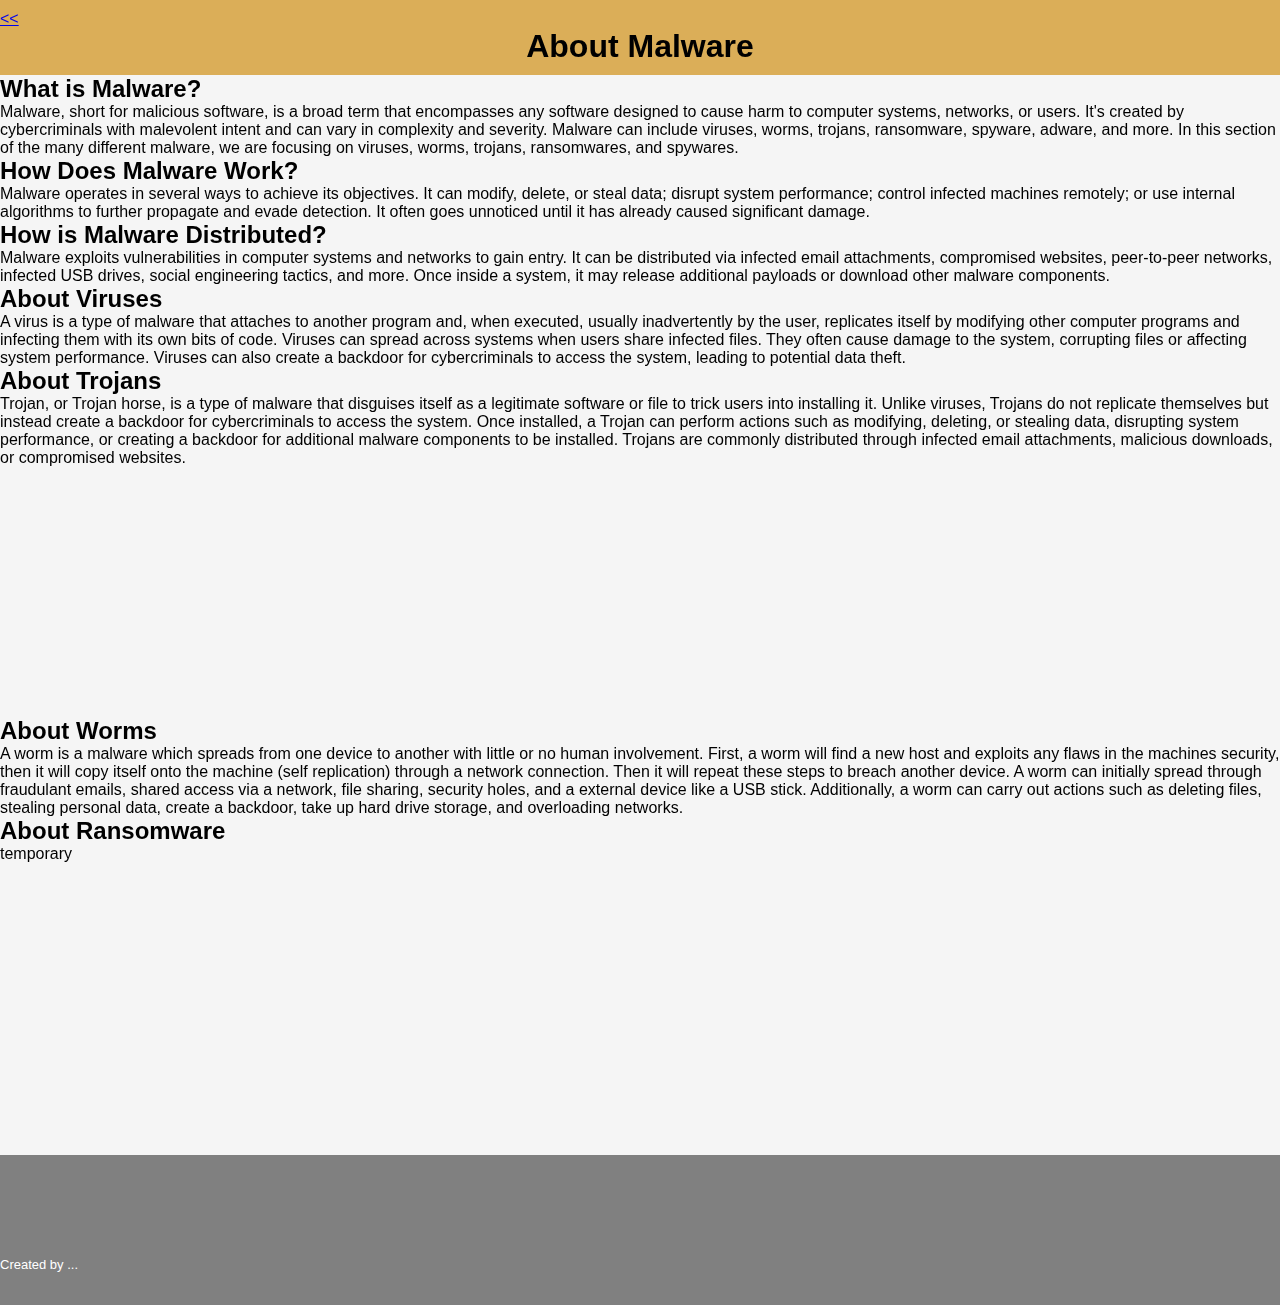
==== malware.html @ c8cd8ac6 "Picture and worm" ====
<!DOCTYPE html>
<html>
<head>
    <title>About Malware</title>
    <link rel="stylesheet" type="text/css" href="style.css">
</head>
<body>
    <header class="header1">
        <a href="index.html" class="back"> << </a>
        <h1>About Malware</h1>
       
    </header>
    <main> 
        <h2>What is Malware?</h2>
        <p>Malware, short for malicious software, is a broad term that encompasses any software designed to cause harm to computer systems, networks, or users. 
            It's created by cybercriminals with malevolent intent and can vary in complexity and severity. 
            Malware can include viruses, worms, trojans, ransomware, spyware, adware, and more. 
            In this section of the many different malware, we are focusing on viruses, worms, trojans, ransomwares, and spywares.</p>

        <h2>How Does Malware Work?</h2>
        <p>Malware operates in several ways to achieve its objectives. It can modify, delete, or steal data; disrupt system performance; control infected machines remotely; or use internal algorithms to further propagate and evade detection. 
            It often goes unnoticed until it has already caused significant damage.</p>

        <h2>How is Malware Distributed?</h2>
        <p>Malware exploits vulnerabilities in computer systems and networks to gain entry. 
            It can be distributed via infected email attachments, compromised websites, peer-to-peer networks, infected USB drives, social engineering tactics, and more. 
            Once inside a system, it may release additional payloads or download other malware components.</p>

        <h2>About Viruses</h2>
        <p>A virus is a type of malware that attaches to another program and, when executed, usually inadvertently by the user, replicates itself by modifying other computer programs and infecting them with its own bits of code. 
            Viruses can spread across systems when users share infected files. They often cause damage to the system, corrupting files or affecting system performance. 
            Viruses can also create a backdoor for cybercriminals to access the system, leading to potential data theft. </p>
    
        <h2>About Trojans</h2>
        <p>Trojan, or Trojan horse, is a type of malware that disguises itself as a legitimate software or file to trick users into installing it. Unlike viruses, Trojans do not replicate themselves but instead create a backdoor for cybercriminals to access the system. 
            Once installed, a Trojan can perform actions such as modifying, deleting, or stealing data, disrupting system performance, or creating a backdoor for additional malware components to be installed. 
            Trojans are commonly distributed through infected email attachments, malicious downloads, or compromised websites.</p>

        <div class="logo2"></div>

        <h2>About Worms</h2>
        <p>A worm is a malware which spreads from one device to another with little or no human involvement. 
            First, a worm will find a new host and exploits any flaws in the machines security, then it will copy itself onto the machine (self replication) through a network connection. Then it will repeat these steps to breach another device.
            A worm can initially spread through fraudulant emails, shared access via a network, file sharing, security holes, and a external device like a USB stick. 
            Additionally, a worm can carry out actions such as deleting files, stealing personal data, create a backdoor, take up hard drive storage, and overloading networks. 

        <h2>About Ransomware</h2>
        <p>temporary</p>
        
    </main>

    <footer>
        <div class="row">
            <div class="col">
                <p>Created by ...</p>
            </div>
    
        </div>
    </footer>
</body>
</html>
---- style.css ----
* {
    margin: 0;
    padding: 0;
    box-sizing: border-box;
    font-family: 'Poppins', sans-serif;
}

hr{
    display: block;
    margin-top: 80px;
    margin-left: auto;
    margin-right: auto;
    border-style: inset;
    border-width: 1px;
}

hr.gradient {
    height: 1px;
    border: none;
    border-radius: 6px;
    background: linear-gradient(
      90deg,
      rgba(13, 8, 96, 1) 0%,
      rgba(9, 9, 121, 1) 21%,
      rgba(6, 84, 170, 1) 51%,
      rgba(0, 255, 113, 1) 100%
    );
}

body {
    min-height: 100vh;
    background: whitesmoke;
}

.header {
    position: absolute;
    left: 0;
    top: 0;
    width: 100%;
    padding: 20px 100px;
    display: flex;
    align-items: center;
    justify-content: space-between;
    z-index: 100;
}

.head {
    font-size: 32px;
    color: black;
    text-decoration: none;
    font-weight: 700;
    display: flex;
    align-items: center;
    justify-content: center;
    position: relative;
    width: 150px;
    height: 50px;
    background: whitesmoke;
    border-radius: 75px;
    transition: 1s box-shadow;
}

.head:hover{
    box-shadow: 0 5px 35px 0px rgba(0,0,0,.1);
    
}

.head:hover::before, .head:hover::after {
    display: block;
    content: '';
    position: absolute;
    width: 150px;
    height: 50px;
    background: pink;
    border-radius: 75px;
    z-index: -1;
    animation: 1s clockwise infinite;
  }

.head:hover:after {
    background: yellow;
    animation: 1s counterclockwise infinite;
  }

  @keyframes clockwise {
    0% {
      top: -2px;
      left: 0;
    }
    12% {
      top: -2px;
      left: 2px;
    }
    25% {
      top: 0;
      left: 2px;    
    }
    37% {
      top: 2px;
      left: 2px;
    }
    50% {
      top: 2px;
      left: 0;    
    }
    62% {
      top: 2px;
      left: -2px;
    }
    75% {
      top: 0;
      left: -2px;
    }
    87% {
      top: -2px;
      left: -2px;
    }
    100% {
      top: -2px;
      left: 0;    
    }
  }
  
  @keyframes counterclockwise {
    0% {
      top: -2px;
      right: 0;
    }
    12% {
      top: -2px;
      right: 2px;
    }
    25% {
      top: 0;
      right: 2px;    
    }
    37% {
      top: 2px;
      right: 2px;
    }
    50% {
      top: 2px;
      right: 0;    
    }
    62% {
      top: 2px;
      right: -2px;
    }
    75% {
      top: 0;
      right: -2px;
    }
    87% {
      top: -2px;
      right: -2px;
    }
    100% {
      top: -2px;
      right: 0;    
    }
  }



/* Navigation bar */
.navbar{
    display: flex;
    width: 40%;
    justify-content: space-between;
    
}
.navbar a{
    color: black;
    text-decoration: none;
    position: relative;
}

.navbar a::before{
    content: '';
    position: absolute;
    width: 100%;
    height: 1px;
    border-radius: 4px;
    background-color: black;
    bottom: 0;
    left: 0;
    transform-origin: right;
    transform: scaleX(0);
    transition: transform .3s ease-in-out;
}

.navbar a:hover::before{
    transform-origin: left;
    transform: scaleX(1);
}

/*Main styling */

main{
    min-height: 120vh;
    
}

.main {
  display: flex;
  justify-content: center;
  padding: 100px;
}
.logo1 {
	width:500px;
	height:500px;
	background-size: cover;
  mix-blend-mode: multiply;
	background-image: url(https://img.freepik.com/premium-vector/angry-green-virus-face-cartoon-image-germs-illustration-white-background_47570-113.jpg);
}

.logo2 {
	width:250px;
	height:250px;
	background-size: cover;
  mix-blend-mode: multiply;
	background-image: url(https://images.ctfassets.net/yewqr8zk7e5s/6oUpJsCKt3cDGxK6xs5i90/a8225dfea41497102e5d9fa5f11ab53b/Computer_worms.jpg?w=1000&h=667&q=50&fm=webp);
}

.header1 {
  background-color: #DBAE58;
  padding: 10px 0;
 
}

.header1 h1 {
  text-align: center;
}


/* Footer */
footer {
    width: 100%;
    position: absolute;
    bottom: -20;
    background: grey;
    color: #fff;
    padding: 100px 0 30px;
    font-size: 13px;
    line-height: 20px;
}
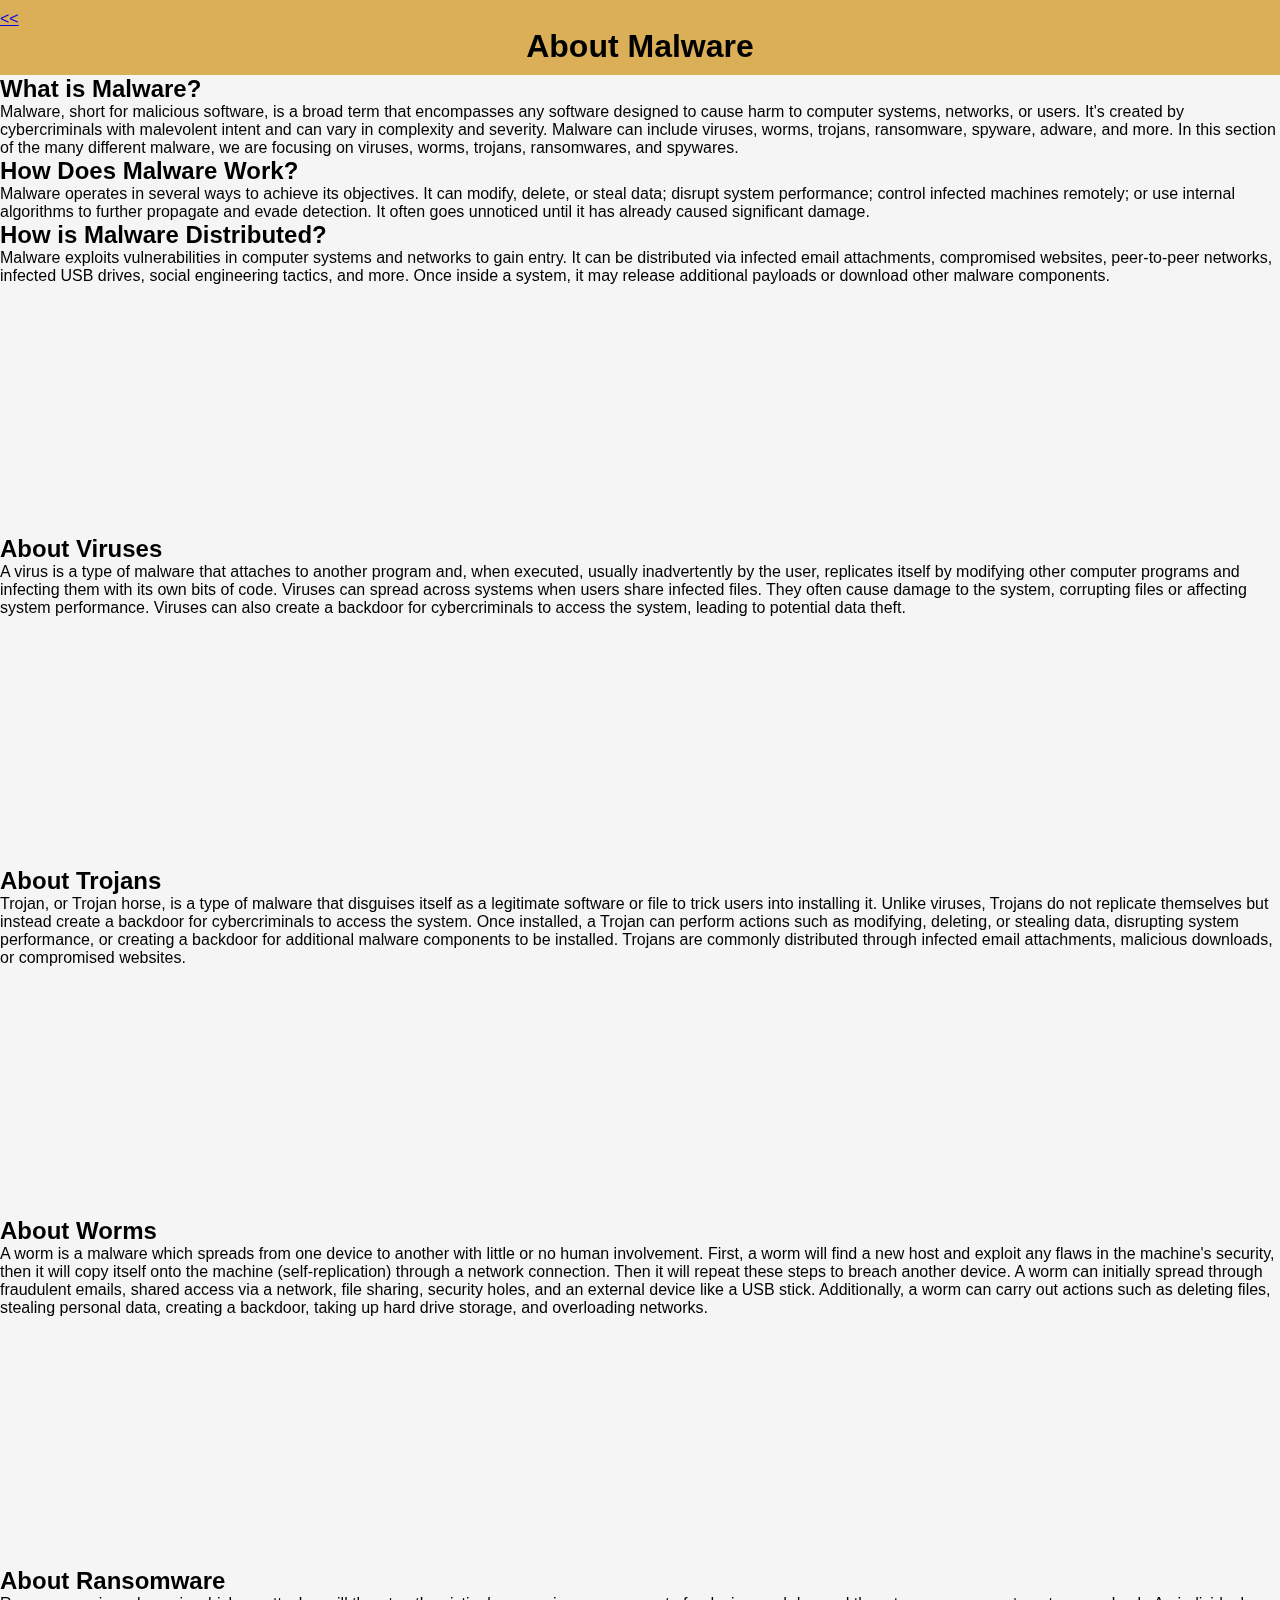
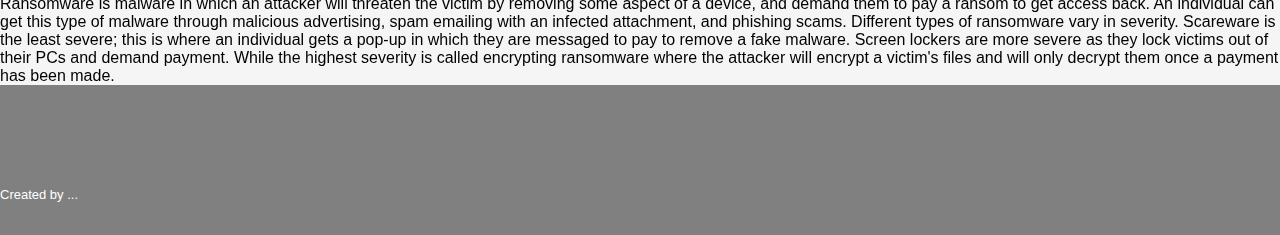
==== commit 002c2fab: "Finished up ransomware" ====
--- a/malware.html
+++ b/malware.html
@@ -26,26 +26,37 @@
             It can be distributed via infected email attachments, compromised websites, peer-to-peer networks, infected USB drives, social engineering tactics, and more. 
             Once inside a system, it may release additional payloads or download other malware components.</p>
 
+        <div class="viruspic"></div>
+        
         <h2>About Viruses</h2>
         <p>A virus is a type of malware that attaches to another program and, when executed, usually inadvertently by the user, replicates itself by modifying other computer programs and infecting them with its own bits of code. 
             Viruses can spread across systems when users share infected files. They often cause damage to the system, corrupting files or affecting system performance. 
             Viruses can also create a backdoor for cybercriminals to access the system, leading to potential data theft. </p>
-    
+            
+        <div class="trojanpic"></div>
+
         <h2>About Trojans</h2>
         <p>Trojan, or Trojan horse, is a type of malware that disguises itself as a legitimate software or file to trick users into installing it. Unlike viruses, Trojans do not replicate themselves but instead create a backdoor for cybercriminals to access the system. 
             Once installed, a Trojan can perform actions such as modifying, deleting, or stealing data, disrupting system performance, or creating a backdoor for additional malware components to be installed. 
             Trojans are commonly distributed through infected email attachments, malicious downloads, or compromised websites.</p>
 
-        <div class="logo2"></div>
+        <div class="wormpic"></div>
 
         <h2>About Worms</h2>
         <p>A worm is a malware which spreads from one device to another with little or no human involvement. 
-            First, a worm will find a new host and exploits any flaws in the machines security, then it will copy itself onto the machine (self replication) through a network connection. Then it will repeat these steps to breach another device.
-            A worm can initially spread through fraudulant emails, shared access via a network, file sharing, security holes, and a external device like a USB stick. 
-            Additionally, a worm can carry out actions such as deleting files, stealing personal data, create a backdoor, take up hard drive storage, and overloading networks. 
+            First, a worm will find a new host and exploit any flaws in the machine's security, then it will copy itself onto the machine (self-replication) through a network connection. Then it will repeat these steps to breach another device.
+            A worm can initially spread through fraudulent emails, shared access via a network, file sharing, security holes, and an external device like a USB stick. 
+            Additionally, a worm can carry out actions such as deleting files, stealing personal data, creating a backdoor, taking up hard drive storage, and overloading networks. 
+        </p>
+
+        <div class="ransompic"></div>
 
         <h2>About Ransomware</h2>
-        <p>temporary</p>
+        <p>Ransomware is malware in which an attacker will threaten the victim by removing some aspect of a device, and demand them to pay a ransom to get access back.
+            An individual can get this type of malware through malicious advertising, spam emailing with an infected attachment, and phishing scams. 
+            Different types of ransomware vary in severity. Scareware is the least severe; this is where an individual gets a pop-up in which they are messaged to pay to remove a fake malware. 
+            Screen lockers are more severe as they lock victims out of their PCs and demand payment. While the highest severity is called encrypting ransomware where the attacker will encrypt a victim's files and will only decrypt them once a payment has been made. 
+        </p>
         
     </main>
 
--- a/style.css
+++ b/style.css
@@ -214,12 +214,36 @@
 	background-image: url(https://img.freepik.com/premium-vector/angry-green-virus-face-cartoon-image-germs-illustration-white-background_47570-113.jpg);
 }
 
-.logo2 {
-	width:250px;
+.viruspic {
+	width:500px;
+	height:250px;
+	background-size: cover;
+  mix-blend-mode: multiply;
+	background-image: url(https://images.ctfassets.net/xwxknivhjv1b/2FPp826aM4wggdhHFIARFV/f367943e9f421440e8f32292c3b1300c/Computer_Virus_Hero.svg);
+}
+
+.trojanpic {
+	width:500px;
+	height:250px;
+	background-size: cover;
+  mix-blend-mode: multiply;
+	background-image: url(https://nordvpn.com/wp-content/uploads/blog-social-trojan-1200x628-1.jpg);
+}
+
+.wormpic {
+	width:400px;
 	height:250px;
 	background-size: cover;
   mix-blend-mode: multiply;
 	background-image: url(https://images.ctfassets.net/yewqr8zk7e5s/6oUpJsCKt3cDGxK6xs5i90/a8225dfea41497102e5d9fa5f11ab53b/Computer_worms.jpg?w=1000&h=667&q=50&fm=webp);
+}
+
+.ransompic {
+	width:400px;
+	height:250px;
+	background-size: cover;
+  mix-blend-mode: multiply;
+	background-image: url(https://www.globalsign.com/application/files/3416/1644/1850/iStock-1022030450.jpg);
 }
 
 .header1 {
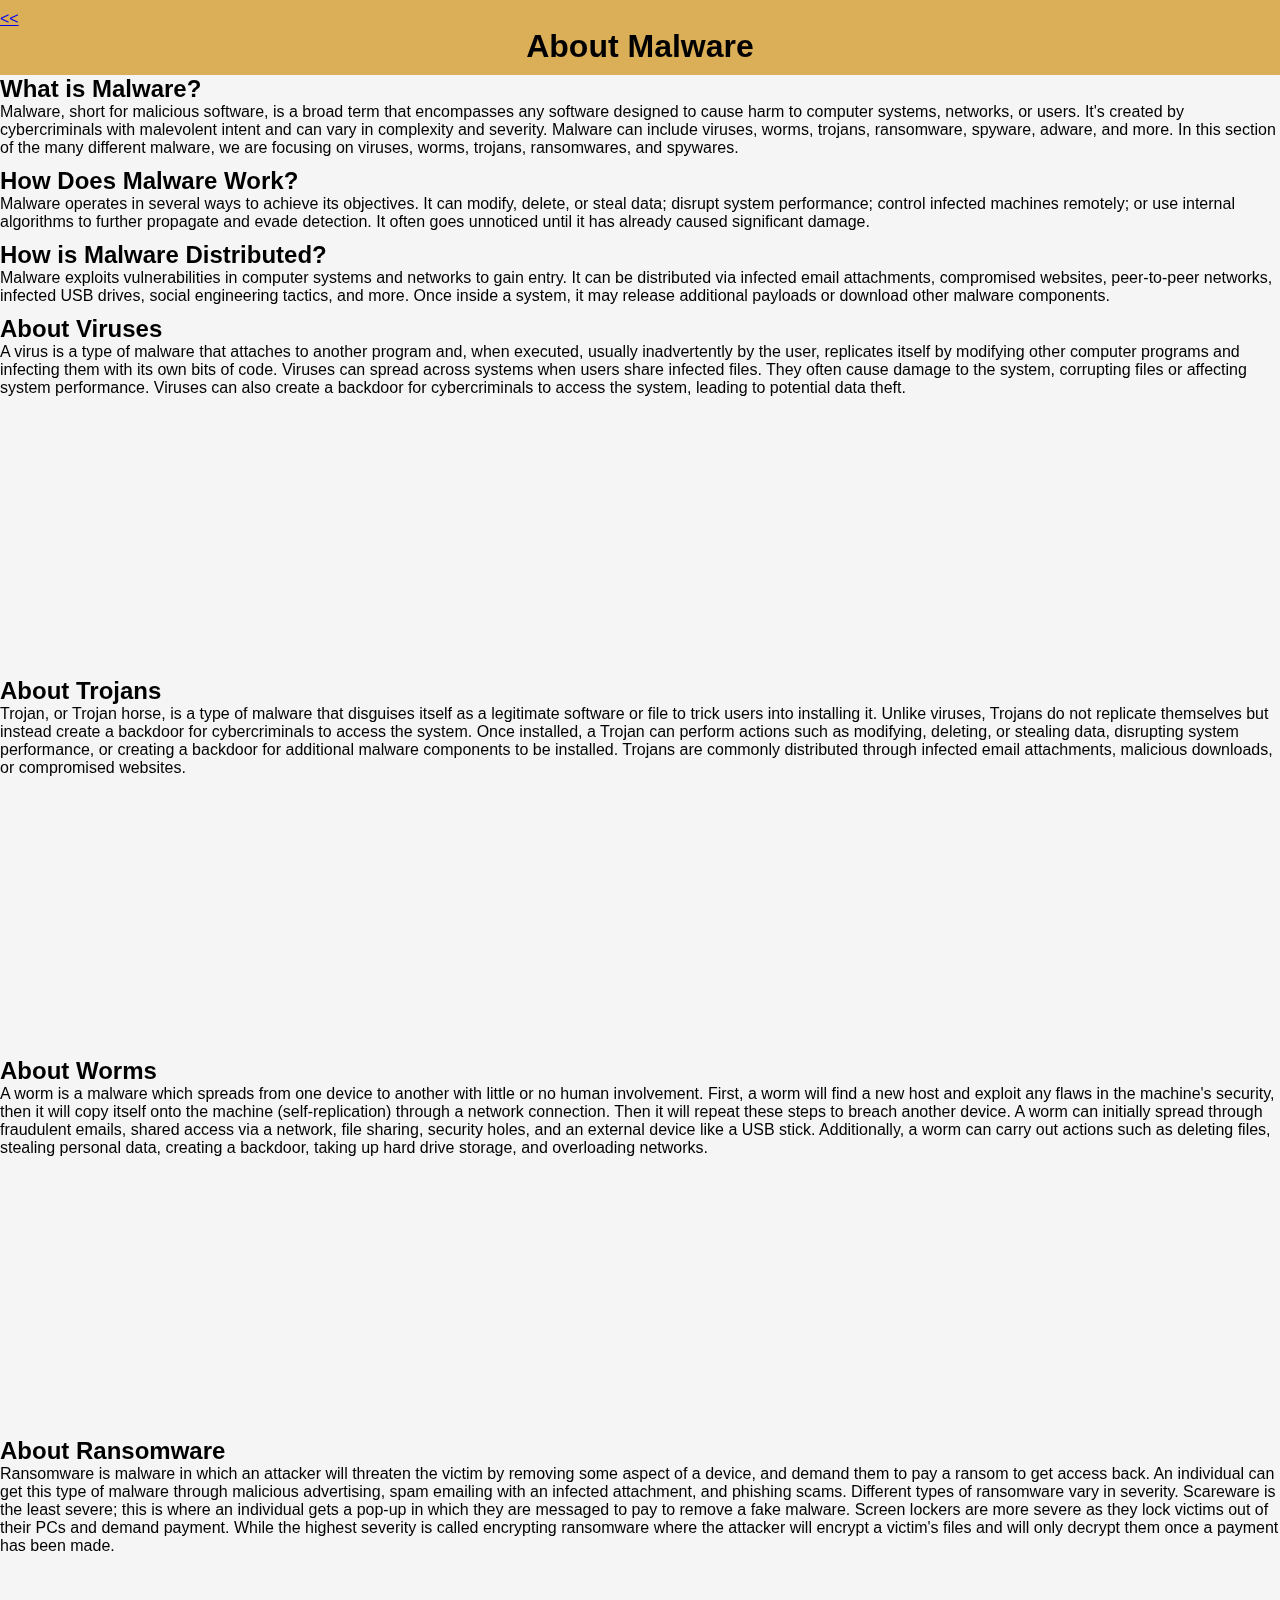
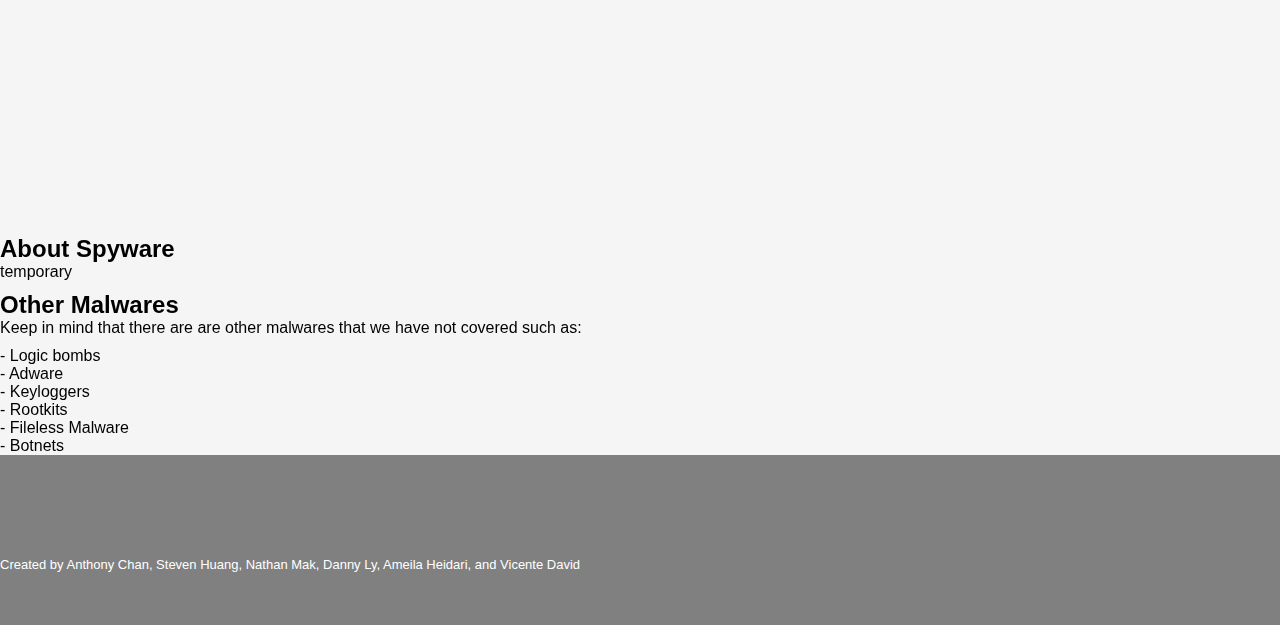
==== commit 76e09c71: "Format changes" ====
--- a/malware.html
+++ b/malware.html
@@ -10,6 +10,16 @@
         <h1>About Malware</h1>
        
     </header>
+
+    <style>
+        div {
+            margin-bottom: 20px;
+        }
+        p {
+            margin-bottom: 10px;
+        }
+    </style>
+
     <main> 
         <h2>What is Malware?</h2>
         <p>Malware, short for malicious software, is a broad term that encompasses any software designed to cause harm to computer systems, networks, or users. 
@@ -25,22 +35,20 @@
         <p>Malware exploits vulnerabilities in computer systems and networks to gain entry. 
             It can be distributed via infected email attachments, compromised websites, peer-to-peer networks, infected USB drives, social engineering tactics, and more. 
             Once inside a system, it may release additional payloads or download other malware components.</p>
-
-        <div class="viruspic"></div>
         
         <h2>About Viruses</h2>
         <p>A virus is a type of malware that attaches to another program and, when executed, usually inadvertently by the user, replicates itself by modifying other computer programs and infecting them with its own bits of code. 
             Viruses can spread across systems when users share infected files. They often cause damage to the system, corrupting files or affecting system performance. 
             Viruses can also create a backdoor for cybercriminals to access the system, leading to potential data theft. </p>
             
-        <div class="trojanpic"></div>
+        <div class="viruspic"></div>
 
         <h2>About Trojans</h2>
         <p>Trojan, or Trojan horse, is a type of malware that disguises itself as a legitimate software or file to trick users into installing it. Unlike viruses, Trojans do not replicate themselves but instead create a backdoor for cybercriminals to access the system. 
             Once installed, a Trojan can perform actions such as modifying, deleting, or stealing data, disrupting system performance, or creating a backdoor for additional malware components to be installed. 
             Trojans are commonly distributed through infected email attachments, malicious downloads, or compromised websites.</p>
 
-        <div class="wormpic"></div>
+        <div class="trojanpic"></div>
 
         <h2>About Worms</h2>
         <p>A worm is a malware which spreads from one device to another with little or no human involvement. 
@@ -48,8 +56,8 @@
             A worm can initially spread through fraudulent emails, shared access via a network, file sharing, security holes, and an external device like a USB stick. 
             Additionally, a worm can carry out actions such as deleting files, stealing personal data, creating a backdoor, taking up hard drive storage, and overloading networks. 
         </p>
-
-        <div class="ransompic"></div>
+       
+        <div class="wormpic"></div>
 
         <h2>About Ransomware</h2>
         <p>Ransomware is malware in which an attacker will threaten the victim by removing some aspect of a device, and demand them to pay a ransom to get access back.
@@ -57,15 +65,30 @@
             Different types of ransomware vary in severity. Scareware is the least severe; this is where an individual gets a pop-up in which they are messaged to pay to remove a fake malware. 
             Screen lockers are more severe as they lock victims out of their PCs and demand payment. While the highest severity is called encrypting ransomware where the attacker will encrypt a victim's files and will only decrypt them once a payment has been made. 
         </p>
+
+        <div class="ransompic"></div>
+
+        <h2>About Spyware</h2>
+        <p> temporary</p>
+
+        <h2>Other Malwares</h2>
+        <p> Keep in mind that there are are other malwares that we have not covered such as: </p> 
+        <ul>
+            <li> - Logic bombs</li>
+            <li> - Adware</li>
+            <li> - Keyloggers</li>
+            <li> - Rootkits</li>
+            <li> - Fileless Malware</li>
+            <li> - Botnets</li>
+        </ul>
         
     </main>
 
     <footer>
         <div class="row">
             <div class="col">
-                <p>Created by ...</p>
+                <p>Created by Anthony Chan, Steven Huang, Nathan Mak, Danny Ly, Ameila Heidari, and Vicente David                                    </p>
             </div>
-    
         </div>
     </footer>
 </body>
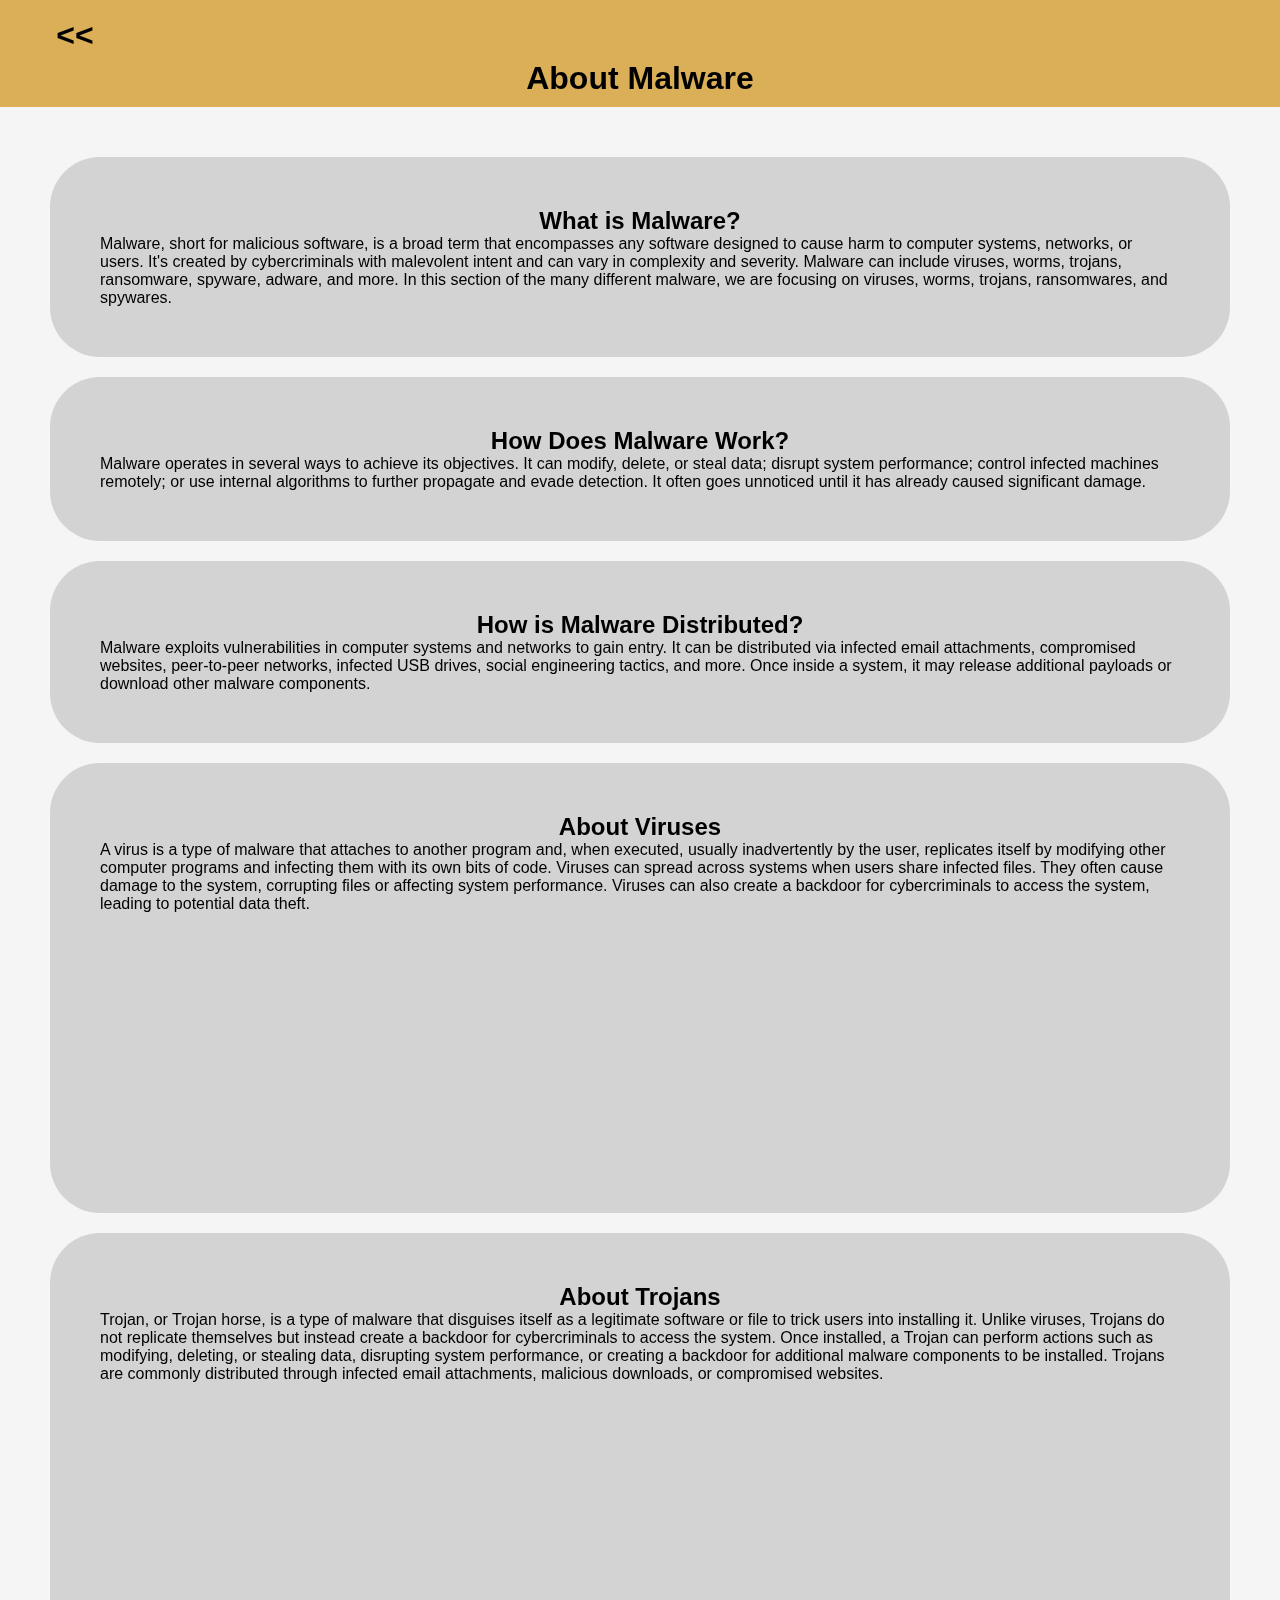
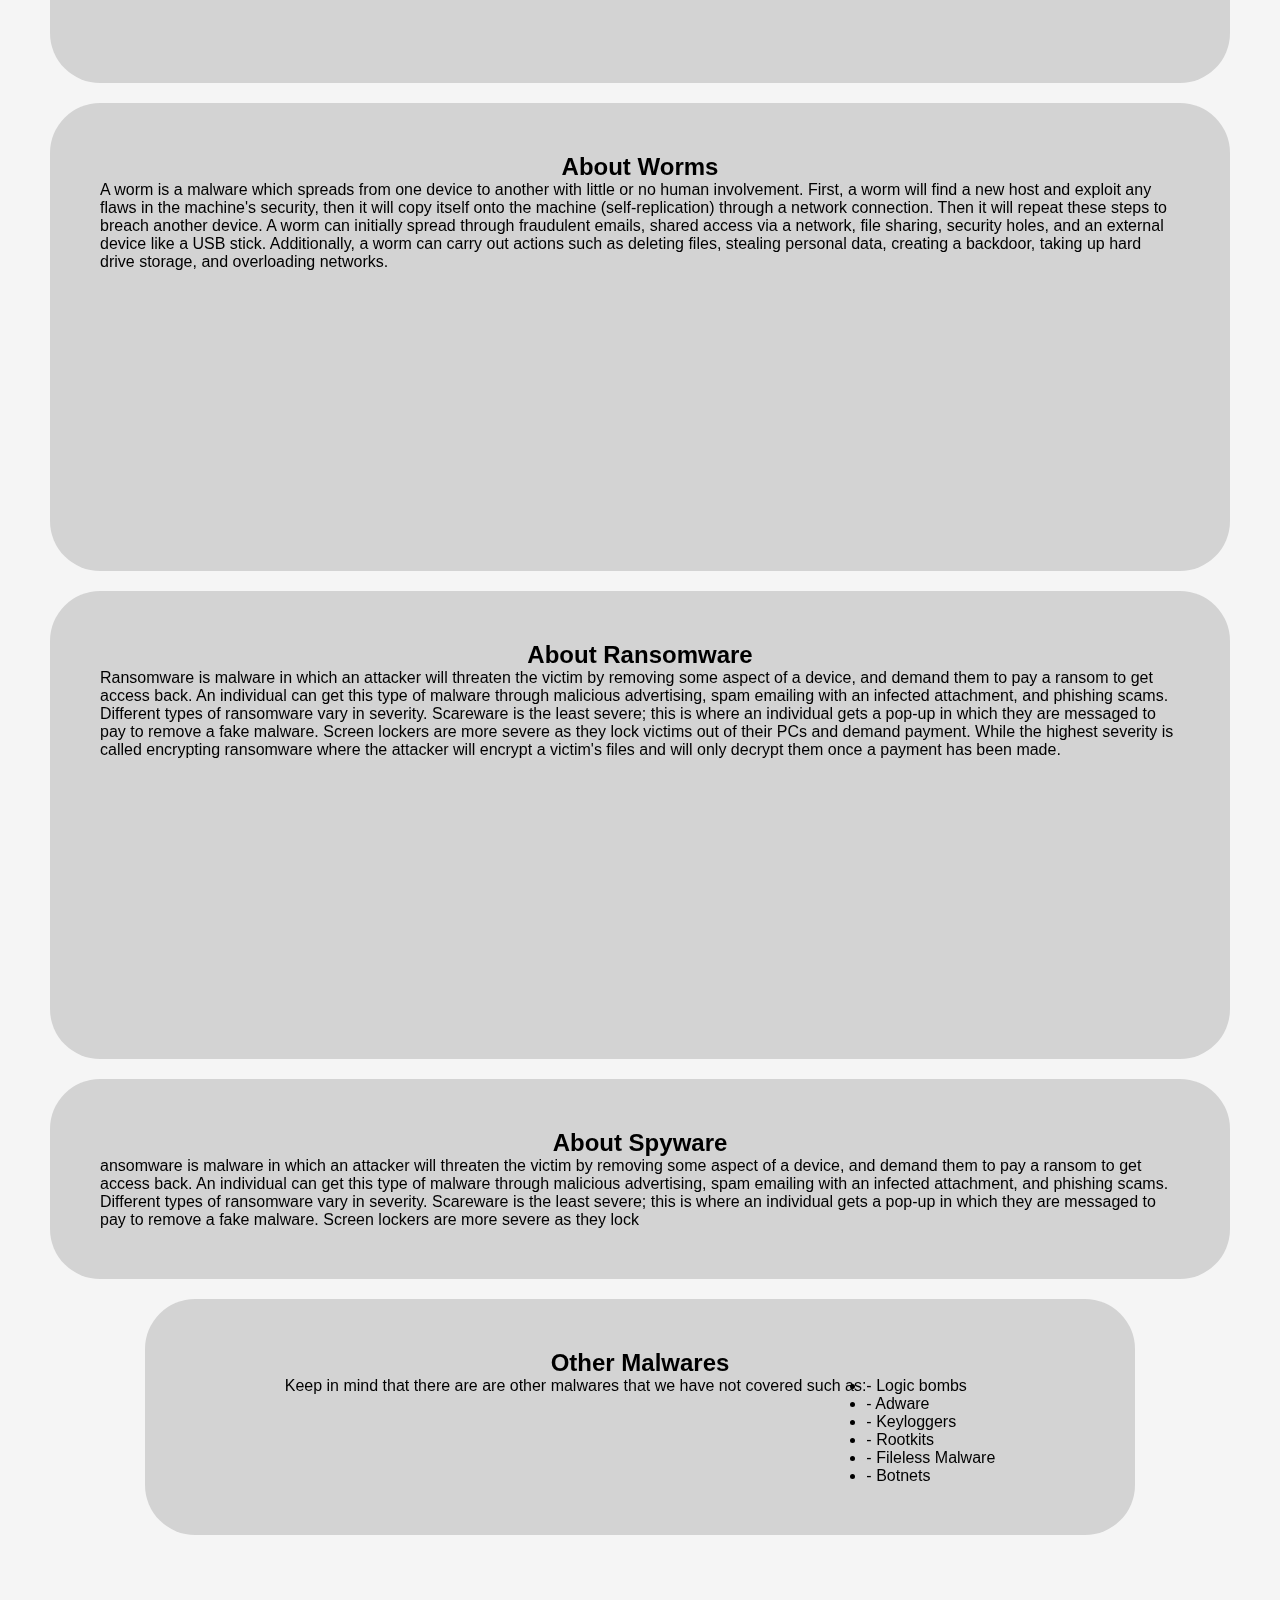
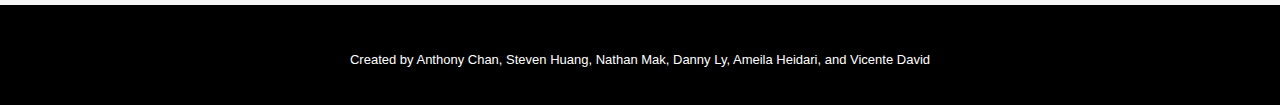
==== commit 9b31e929: "Styling for malware" ====
--- a/malware.html
+++ b/malware.html
@@ -10,77 +10,90 @@
         <h1>About Malware</h1>
        
     </header>
+    <main class="about">
 
-    <style>
-        div {
-            margin-bottom: 20px;
-        }
-        p {
-            margin-bottom: 10px;
-        }
-    </style>
-
-    <main> 
-        <h2>What is Malware?</h2>
-        <p>Malware, short for malicious software, is a broad term that encompasses any software designed to cause harm to computer systems, networks, or users. 
+        <div class="about-div">
+            <h2 class="about-header">What is Malware?</h2>
+            <p>Malware, short for malicious software, is a broad term that encompasses any software designed to cause harm to computer systems, networks, or users. 
             It's created by cybercriminals with malevolent intent and can vary in complexity and severity. 
             Malware can include viruses, worms, trojans, ransomware, spyware, adware, and more. 
             In this section of the many different malware, we are focusing on viruses, worms, trojans, ransomwares, and spywares.</p>
+        </div>
 
-        <h2>How Does Malware Work?</h2>
-        <p>Malware operates in several ways to achieve its objectives. It can modify, delete, or steal data; disrupt system performance; control infected machines remotely; or use internal algorithms to further propagate and evade detection. 
-            It often goes unnoticed until it has already caused significant damage.</p>
+        <div class="about-div">
+            <h2 class="about-header">How Does Malware Work?</h2>
+            <p>Malware operates in several ways to achieve its objectives. It can modify, delete, or steal data; disrupt system performance; control infected machines remotely; or use internal algorithms to further propagate and evade detection. 
+                It often goes unnoticed until it has already caused significant damage.</p>
+        </div>
+        
+        <div class="about-div">
+            <h2 class="about-header">How is Malware Distributed?</h2>
+            <p>Malware exploits vulnerabilities in computer systems and networks to gain entry. 
+                It can be distributed via infected email attachments, compromised websites, peer-to-peer networks, infected USB drives, social engineering tactics, and more. 
+                Once inside a system, it may release additional payloads or download other malware components.</p>    
+        </div>
+        
+        <div class="about-div">
+            <h2 class="about-header">About Viruses</h2>
+            <p>A virus is a type of malware that attaches to another program and, when executed, usually inadvertently by the user, replicates itself by modifying other computer programs and infecting them with its own bits of code. 
+                Viruses can spread across systems when users share infected files. They often cause damage to the system, corrupting files or affecting system performance. 
+                Viruses can also create a backdoor for cybercriminals to access the system, leading to potential data theft. </p>
+            <div class="viruspic"></div>    
+        </div>
+        
+        
+        <div class="about-div">
+            <h2 class="about-header">About Trojans</h2>
+            <p>Trojan, or Trojan horse, is a type of malware that disguises itself as a legitimate software or file to trick users into installing it. Unlike viruses, Trojans do not replicate themselves but instead create a backdoor for cybercriminals to access the system. 
+                Once installed, a Trojan can perform actions such as modifying, deleting, or stealing data, disrupting system performance, or creating a backdoor for additional malware components to be installed. 
+                Trojans are commonly distributed through infected email attachments, malicious downloads, or compromised websites.</p>
+    
+            <div class="trojanpic"></div> 
+        </div>
+        
+        <div class="about-div">
+            <h2 class="about-header">About Worms</h2>
+            <p>A worm is a malware which spreads from one device to another with little or no human involvement. 
+                First, a worm will find a new host and exploit any flaws in the machine's security, then it will copy itself onto the machine (self-replication) through a network connection. Then it will repeat these steps to breach another device.
+                A worm can initially spread through fraudulent emails, shared access via a network, file sharing, security holes, and an external device like a USB stick. 
+                Additionally, a worm can carry out actions such as deleting files, stealing personal data, creating a backdoor, taking up hard drive storage, and overloading networks. 
+            </p>
+           
+            <div class="wormpic"></div>
+        </div>
 
-        <h2>How is Malware Distributed?</h2>
-        <p>Malware exploits vulnerabilities in computer systems and networks to gain entry. 
-            It can be distributed via infected email attachments, compromised websites, peer-to-peer networks, infected USB drives, social engineering tactics, and more. 
-            Once inside a system, it may release additional payloads or download other malware components.</p>
         
-        <h2>About Viruses</h2>
-        <p>A virus is a type of malware that attaches to another program and, when executed, usually inadvertently by the user, replicates itself by modifying other computer programs and infecting them with its own bits of code. 
-            Viruses can spread across systems when users share infected files. They often cause damage to the system, corrupting files or affecting system performance. 
-            Viruses can also create a backdoor for cybercriminals to access the system, leading to potential data theft. </p>
-            
-        <div class="viruspic"></div>
-
-        <h2>About Trojans</h2>
-        <p>Trojan, or Trojan horse, is a type of malware that disguises itself as a legitimate software or file to trick users into installing it. Unlike viruses, Trojans do not replicate themselves but instead create a backdoor for cybercriminals to access the system. 
-            Once installed, a Trojan can perform actions such as modifying, deleting, or stealing data, disrupting system performance, or creating a backdoor for additional malware components to be installed. 
-            Trojans are commonly distributed through infected email attachments, malicious downloads, or compromised websites.</p>
-
-        <div class="trojanpic"></div>
-
-        <h2>About Worms</h2>
-        <p>A worm is a malware which spreads from one device to another with little or no human involvement. 
-            First, a worm will find a new host and exploit any flaws in the machine's security, then it will copy itself onto the machine (self-replication) through a network connection. Then it will repeat these steps to breach another device.
-            A worm can initially spread through fraudulent emails, shared access via a network, file sharing, security holes, and an external device like a USB stick. 
-            Additionally, a worm can carry out actions such as deleting files, stealing personal data, creating a backdoor, taking up hard drive storage, and overloading networks. 
-        </p>
-       
-        <div class="wormpic"></div>
-
-        <h2>About Ransomware</h2>
-        <p>Ransomware is malware in which an attacker will threaten the victim by removing some aspect of a device, and demand them to pay a ransom to get access back.
-            An individual can get this type of malware through malicious advertising, spam emailing with an infected attachment, and phishing scams. 
-            Different types of ransomware vary in severity. Scareware is the least severe; this is where an individual gets a pop-up in which they are messaged to pay to remove a fake malware. 
-            Screen lockers are more severe as they lock victims out of their PCs and demand payment. While the highest severity is called encrypting ransomware where the attacker will encrypt a victim's files and will only decrypt them once a payment has been made. 
-        </p>
-
-        <div class="ransompic"></div>
-
-        <h2>About Spyware</h2>
-        <p> temporary</p>
-
-        <h2>Other Malwares</h2>
-        <p> Keep in mind that there are are other malwares that we have not covered such as: </p> 
-        <ul>
-            <li> - Logic bombs</li>
-            <li> - Adware</li>
-            <li> - Keyloggers</li>
-            <li> - Rootkits</li>
-            <li> - Fileless Malware</li>
-            <li> - Botnets</li>
-        </ul>
+        <div class="about-div">
+            <h2 class="about-header">About Ransomware</h2>
+            <p>Ransomware is malware in which an attacker will threaten the victim by removing some aspect of a device, and demand them to pay a ransom to get access back.
+                An individual can get this type of malware through malicious advertising, spam emailing with an infected attachment, and phishing scams. 
+                Different types of ransomware vary in severity. Scareware is the least severe; this is where an individual gets a pop-up in which they are messaged to pay to remove a fake malware. 
+                Screen lockers are more severe as they lock victims out of their PCs and demand payment. While the highest severity is called encrypting ransomware where the attacker will encrypt a victim's files and will only decrypt them once a payment has been made. 
+            </p>
+    
+            <div class="ransompic"></div>
+        </div>
+        
+        <div class="about-div">
+            <h2 class="about-header">About Spyware</h2>
+            <p>ansomware is malware in which an attacker will threaten the victim by removing some aspect of a device, and demand them to pay a ransom to get access back.
+                An individual can get this type of malware through malicious advertising, spam emailing with an infected attachment, and phishing scams. 
+                Different types of ransomware vary in severity. Scareware is the least severe; this is where an individual gets a pop-up in which they are messaged to pay to remove a fake malware. 
+                Screen lockers are more severe as they lock</p>
+        </div>
+      
+        <div class="about-div">
+            <h2 class="about-header">Other Malwares</h2>
+            <p> Keep in mind that there are are other malwares that we have not covered such as: </p> 
+            <ul>
+                <li> - Logic bombs</li>
+                <li> - Adware</li>
+                <li> - Keyloggers</li>
+                <li> - Rootkits</li>
+                <li> - Fileless Malware</li>
+                <li> - Botnets</li>
+            </ul>
+        </div>
         
     </main>
 
--- a/style.css
+++ b/style.css
@@ -160,6 +160,22 @@
     }
   }
 
+.back{
+  font-size: 32px;
+  color: black;
+  text-decoration: none;
+  font-weight: 700;
+  display: flex;
+  align-items: center;
+  justify-content: center;
+  position: relative;
+  width: 150px;
+  height: 50px;
+}
+
+.header1{
+
+}
 
 
 /* Navigation bar */
@@ -198,13 +214,36 @@
 
 main{
     min-height: 120vh;
-    
 }
 
 .main {
   display: flex;
   justify-content: center;
   padding: 100px;
+}
+
+.about{
+  display: flex;
+  justify-content: center;
+  align-items: center;
+  flex-wrap: wrap;
+  padding: 50px;
+}
+
+.about-header{
+  display: flex;
+  justify-content:center;
+  width: 100%;
+}
+
+.about-div{
+  padding: 50px;
+  background-color: lightgray;
+  border-radius: 50px;
+  display: flex;
+  justify-content: center;
+  flex-wrap: wrap;
+  margin-bottom: 20px;
 }
 .logo1 {
 	width:500px;
@@ -220,6 +259,7 @@
 	background-size: cover;
   mix-blend-mode: multiply;
 	background-image: url(https://images.ctfassets.net/xwxknivhjv1b/2FPp826aM4wggdhHFIARFV/f367943e9f421440e8f32292c3b1300c/Computer_Virus_Hero.svg);
+
 }
 
 .trojanpic {
@@ -258,13 +298,17 @@
 
 
 /* Footer */
+
 footer {
-    width: 100%;
-    position: absolute;
-    bottom: -20;
-    background: grey;
-    color: #fff;
-    padding: 100px 0 30px;
-    font-size: 13px;
-    line-height: 20px;
+  display: flex;
+  justify-content: center;
+  width: 100%;
+  height: 100px;
+  position: absolute;
+  bottom: -20;
+  background: black;
+  color: #fff;
+  padding: 45px;
+  font-size: 13px;
+  line-height: 20px;
 }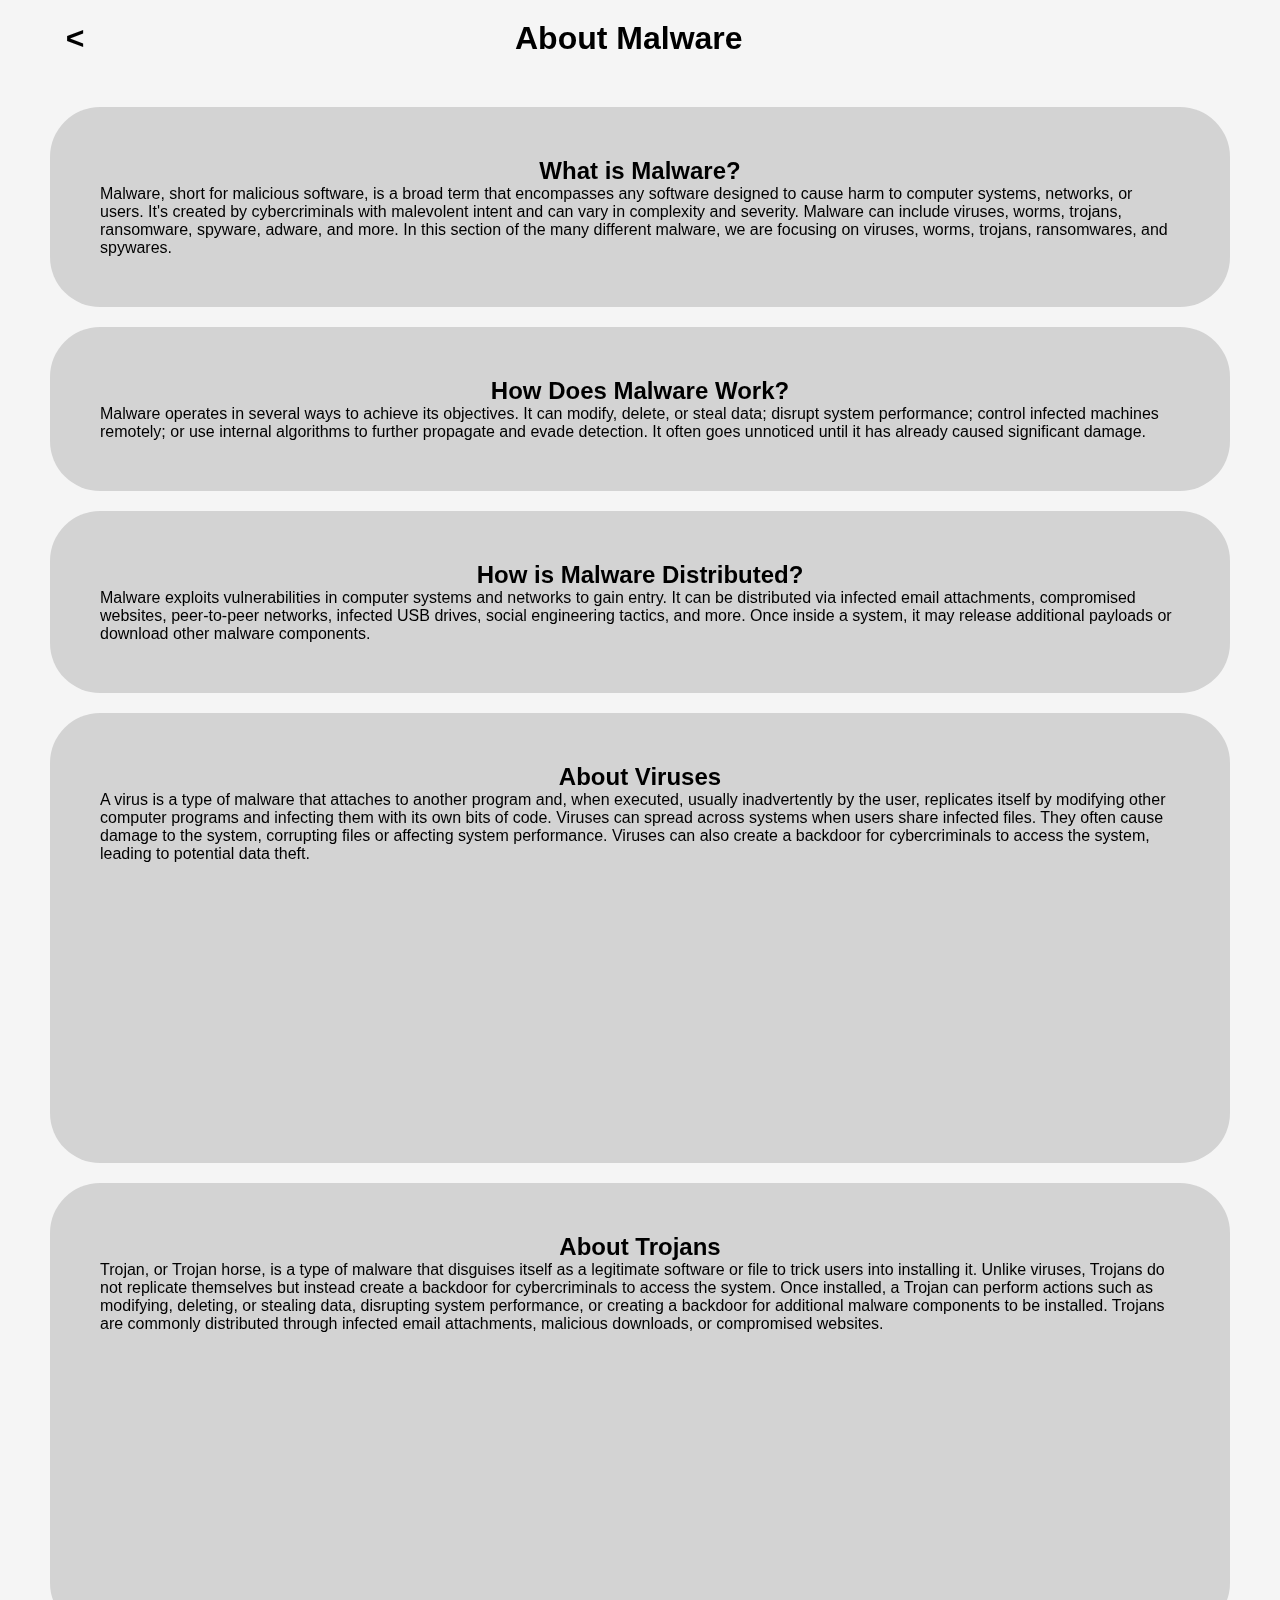
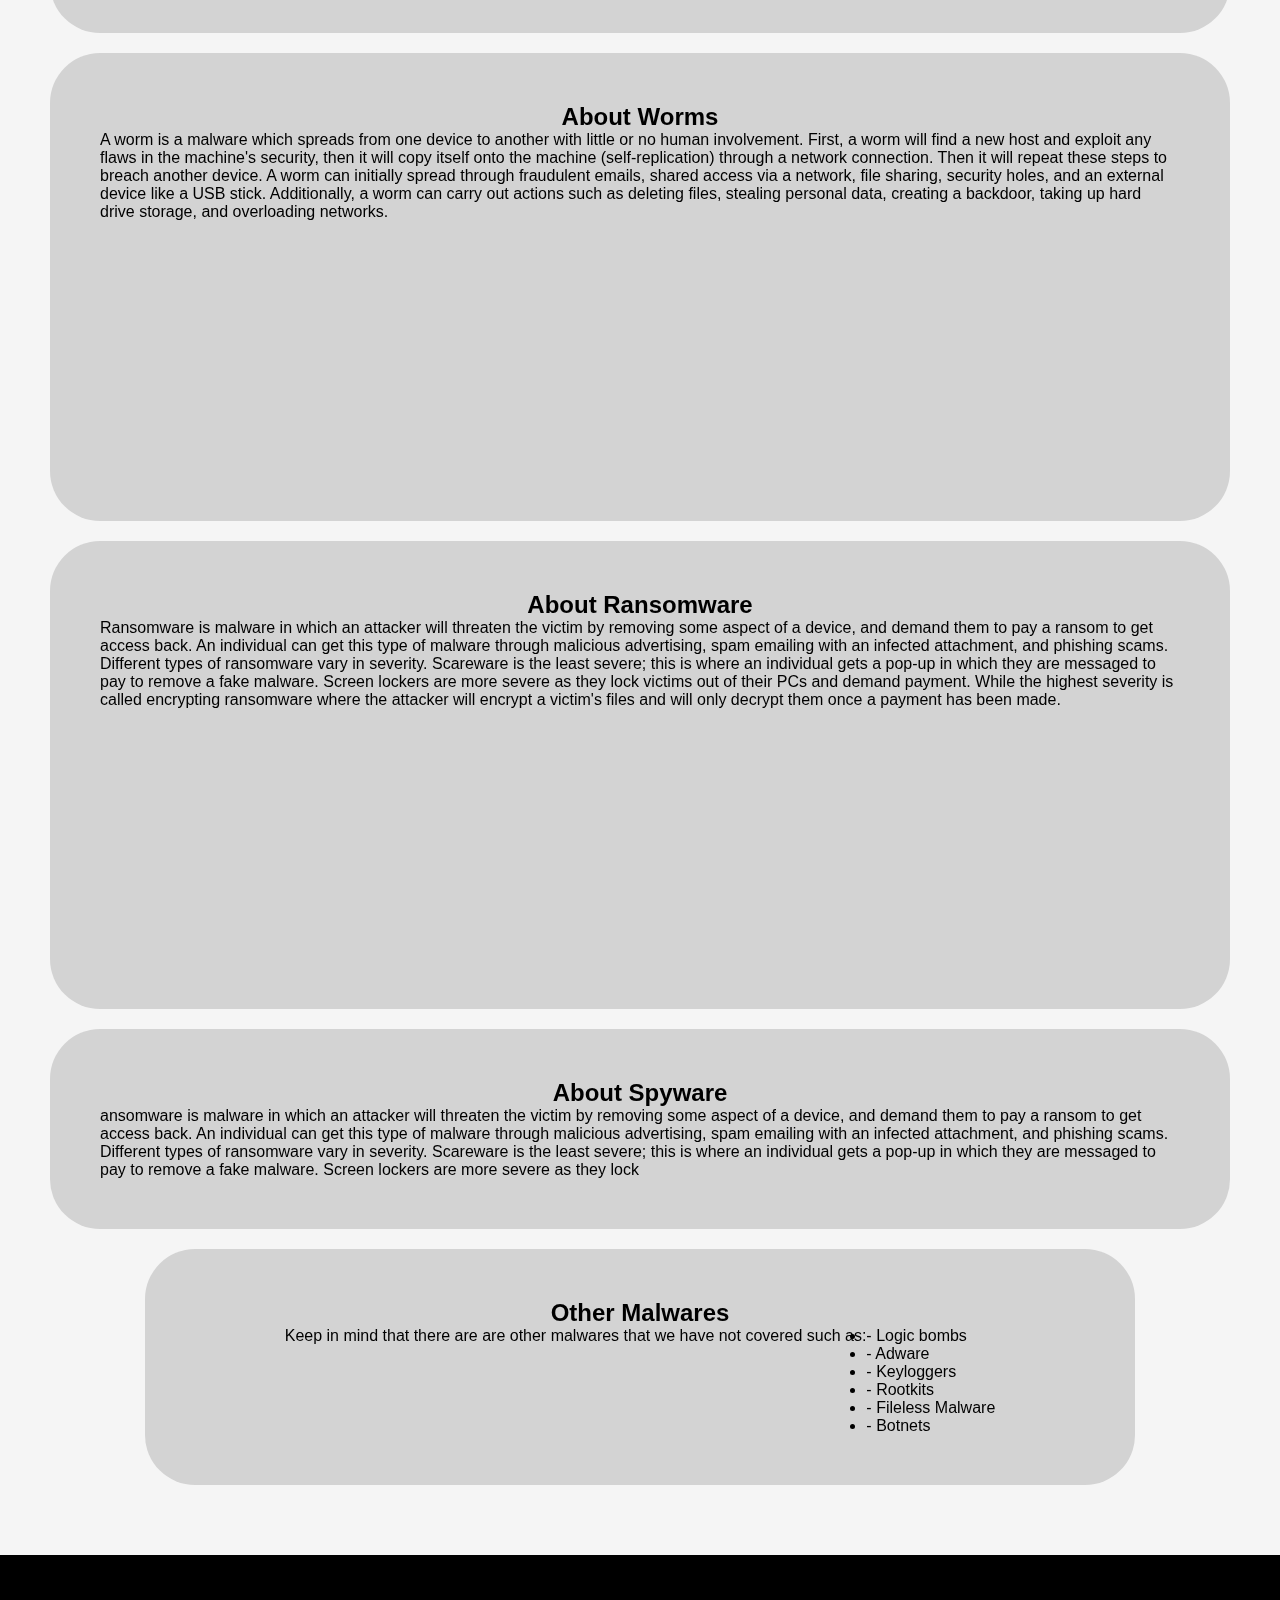
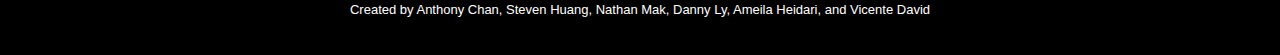
==== commit 45f7f69a: "Prevention Stylying" ====
--- a/malware.html
+++ b/malware.html
@@ -6,8 +6,8 @@
 </head>
 <body>
     <header class="header1">
-        <a href="index.html" class="back"> << </a>
-        <h1>About Malware</h1>
+        <a href="index.html" class="back"> < </a>
+        <h1 class="about-header1">About Malware</h1>
        
     </header>
     <main class="about">
--- a/style.css
+++ b/style.css
@@ -168,15 +168,24 @@
   display: flex;
   align-items: center;
   justify-content: center;
-  position: relative;
-  width: 150px;
-  height: 50px;
+  position: absolute;
+  left: 50px;
+  width: 50px;
 }
 
 .header1{
-
-}
-
+  padding-top: 20px;
+  display: flex;
+  align-items: center;
+  justify-content: center;
+  padding-left: 30%;
+  padding-right: 30%;
+}
+
+.about-header1{
+  display: flex;
+  width: 250px;
+}
 
 /* Navigation bar */
 .navbar{
@@ -238,7 +247,17 @@
 
 .about-div{
   padding: 50px;
-  background-color: lightgray;
+  background-color: #D3D3D3;
+  border-radius: 50px;
+  display: flex;
+  justify-content: center;
+  flex-wrap: wrap;
+  margin-bottom: 20px;
+}
+
+.prevention-div{
+  padding: 50px;
+  background-color: #D3D3D3;
   border-radius: 50px;
   display: flex;
   justify-content: center;
@@ -284,16 +303,6 @@
 	background-size: cover;
   mix-blend-mode: multiply;
 	background-image: url(https://www.globalsign.com/application/files/3416/1644/1850/iStock-1022030450.jpg);
-}
-
-.header1 {
-  background-color: #DBAE58;
-  padding: 10px 0;
- 
-}
-
-.header1 h1 {
-  text-align: center;
 }
 
 
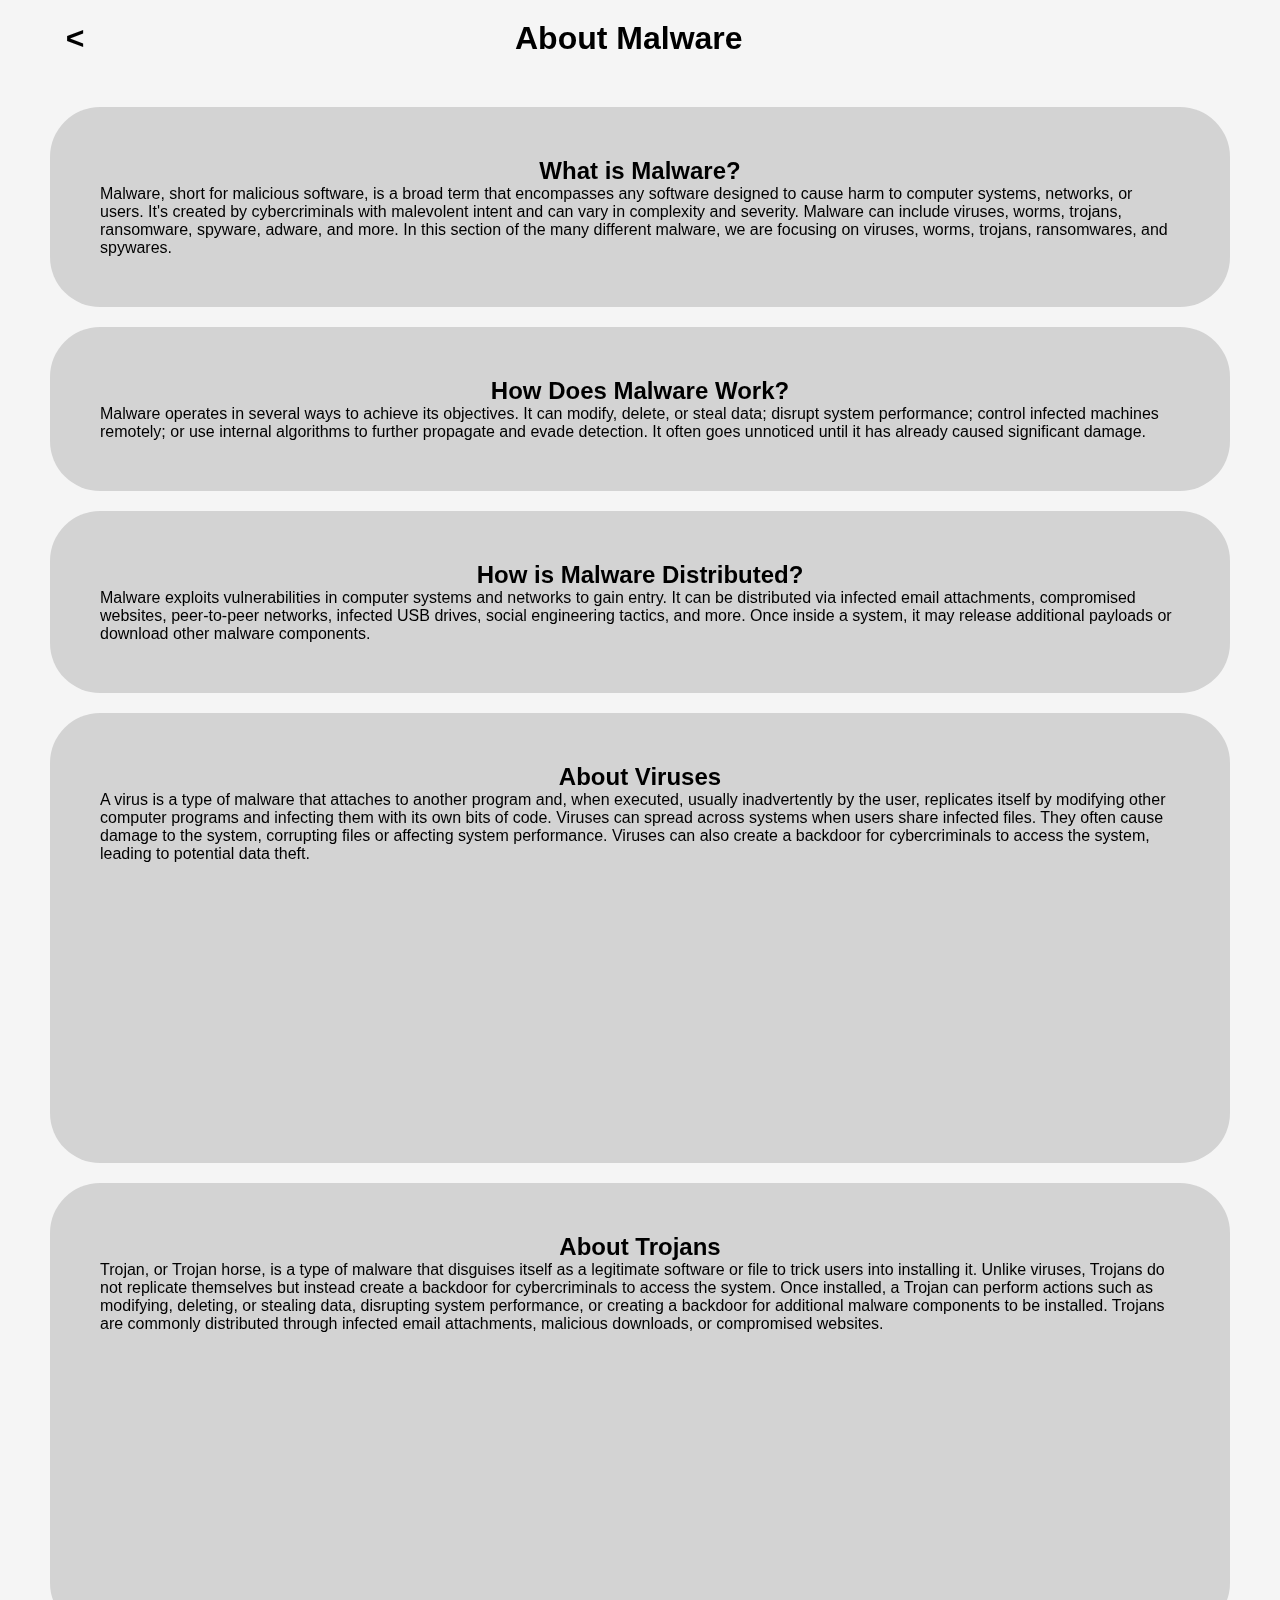
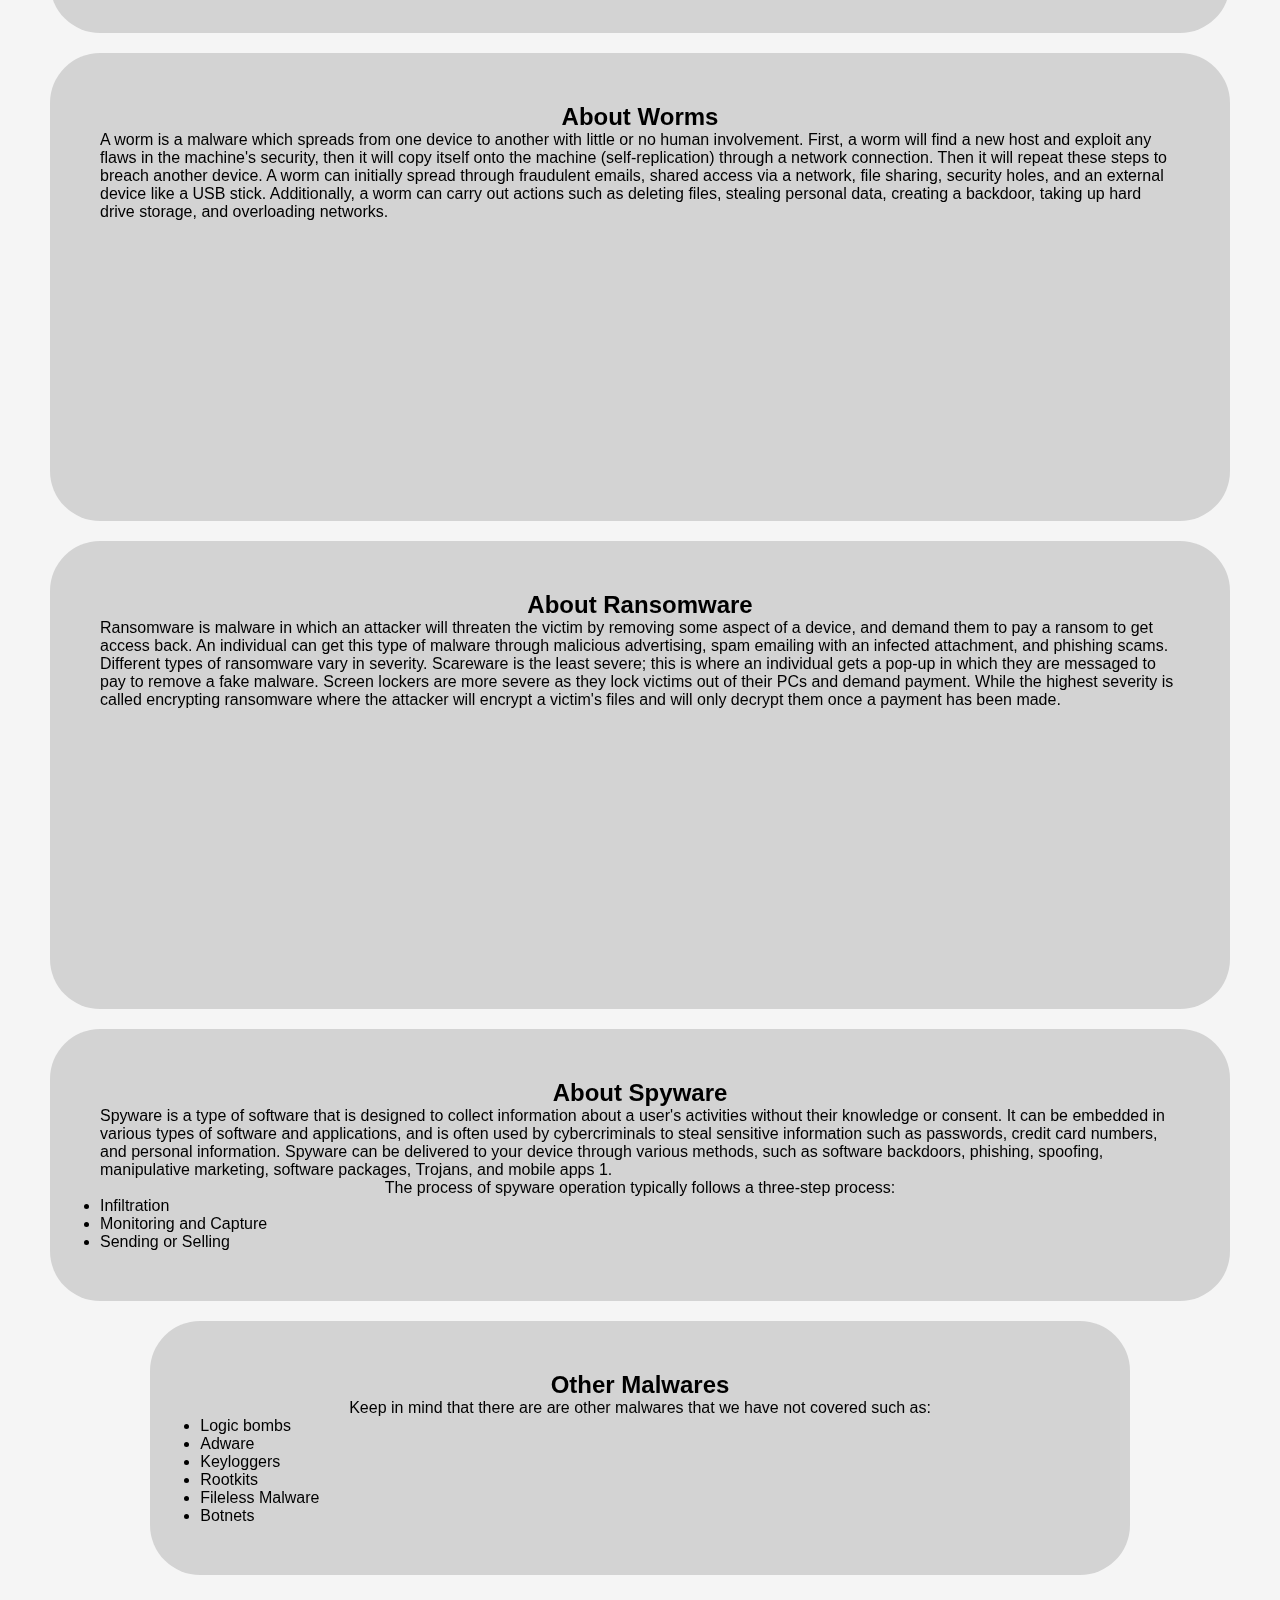
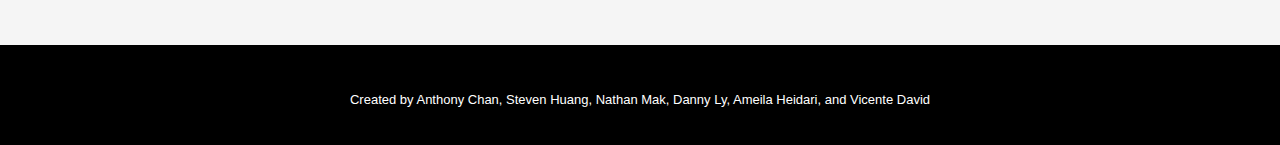
==== commit 628ea322: "Added Sypware" ====
--- a/malware.html
+++ b/malware.html
@@ -76,32 +76,36 @@
         
         <div class="about-div">
             <h2 class="about-header">About Spyware</h2>
-            <p>ansomware is malware in which an attacker will threaten the victim by removing some aspect of a device, and demand them to pay a ransom to get access back.
-                An individual can get this type of malware through malicious advertising, spam emailing with an infected attachment, and phishing scams. 
-                Different types of ransomware vary in severity. Scareware is the least severe; this is where an individual gets a pop-up in which they are messaged to pay to remove a fake malware. 
-                Screen lockers are more severe as they lock</p>
+            <p>Spyware is a type of software that is designed to collect information about a user's activities without their knowledge or consent. It can be embedded in various types of software and applications, and is often used by cybercriminals to steal sensitive information such as passwords, credit card numbers, and personal information. Spyware can be delivered to your device through various methods, such as software backdoors, phishing, spoofing, manipulative marketing, software packages, Trojans, and mobile apps 1.
+
+            </p>
+            <p>The process of spyware operation typically follows a three-step process:</p>
+            <ul>
+                <li>Infiltration</p>   
+                <li>Monitoring and Capture</p>    
+                <li>Sending or Selling</p> 
+            </ul>   
+            
         </div>
       
         <div class="about-div">
             <h2 class="about-header">Other Malwares</h2>
             <p> Keep in mind that there are are other malwares that we have not covered such as: </p> 
             <ul>
-                <li> - Logic bombs</li>
-                <li> - Adware</li>
-                <li> - Keyloggers</li>
-                <li> - Rootkits</li>
-                <li> - Fileless Malware</li>
-                <li> - Botnets</li>
+                <li> Logic bombs</li>
+                <li> Adware</li>
+                <li> Keyloggers</li>
+                <li> Rootkits</li>
+                <li> Fileless Malware</li>
+                <li> Botnets</li>
             </ul>
         </div>
         
     </main>
 
     <footer>
-        <div class="row">
-            <div class="col">
-                <p>Created by Anthony Chan, Steven Huang, Nathan Mak, Danny Ly, Ameila Heidari, and Vicente David                                    </p>
-            </div>
+        <div>
+            <p>Created by Anthony Chan, Steven Huang, Nathan Mak, Danny Ly, Ameila Heidari, and Vicente David                                    </p>
         </div>
     </footer>
 </body>
--- a/style.css
+++ b/style.css
@@ -222,13 +222,46 @@
 /*Main styling */
 
 main{
-    min-height: 120vh;
-}
-
-.main {
-  display: flex;
-  justify-content: center;
+    min-height: 100vh;
+}
+ul{
+  min-width: 100%;
+
+}
+.main{
+  padding-top: 50px;
+  display: flex; 
+  justify-content: space-evenly;
+}
+.main1 {
+  display: flex;
+  justify-content: space-evenly;
+  align-items: center;
   padding: 100px;
+}
+.main2{
+  padding-top: 50px;
+  display: flex; 
+  justify-content: space-evenly;
+}
+
+.mainbutton{
+  padding-top: 50px;
+  min-height:100vh;
+}
+.main3{
+  display: flex; 
+  justify-content: center;
+}
+
+.button{
+  height: 100px;
+  width: 200px;
+  border-radius: 10px;
+}
+
+.hide{
+  display: none;
 }
 
 .about{
@@ -251,6 +284,7 @@
   border-radius: 50px;
   display: flex;
   justify-content: center;
+  align-items: center;
   flex-wrap: wrap;
   margin-bottom: 20px;
 }
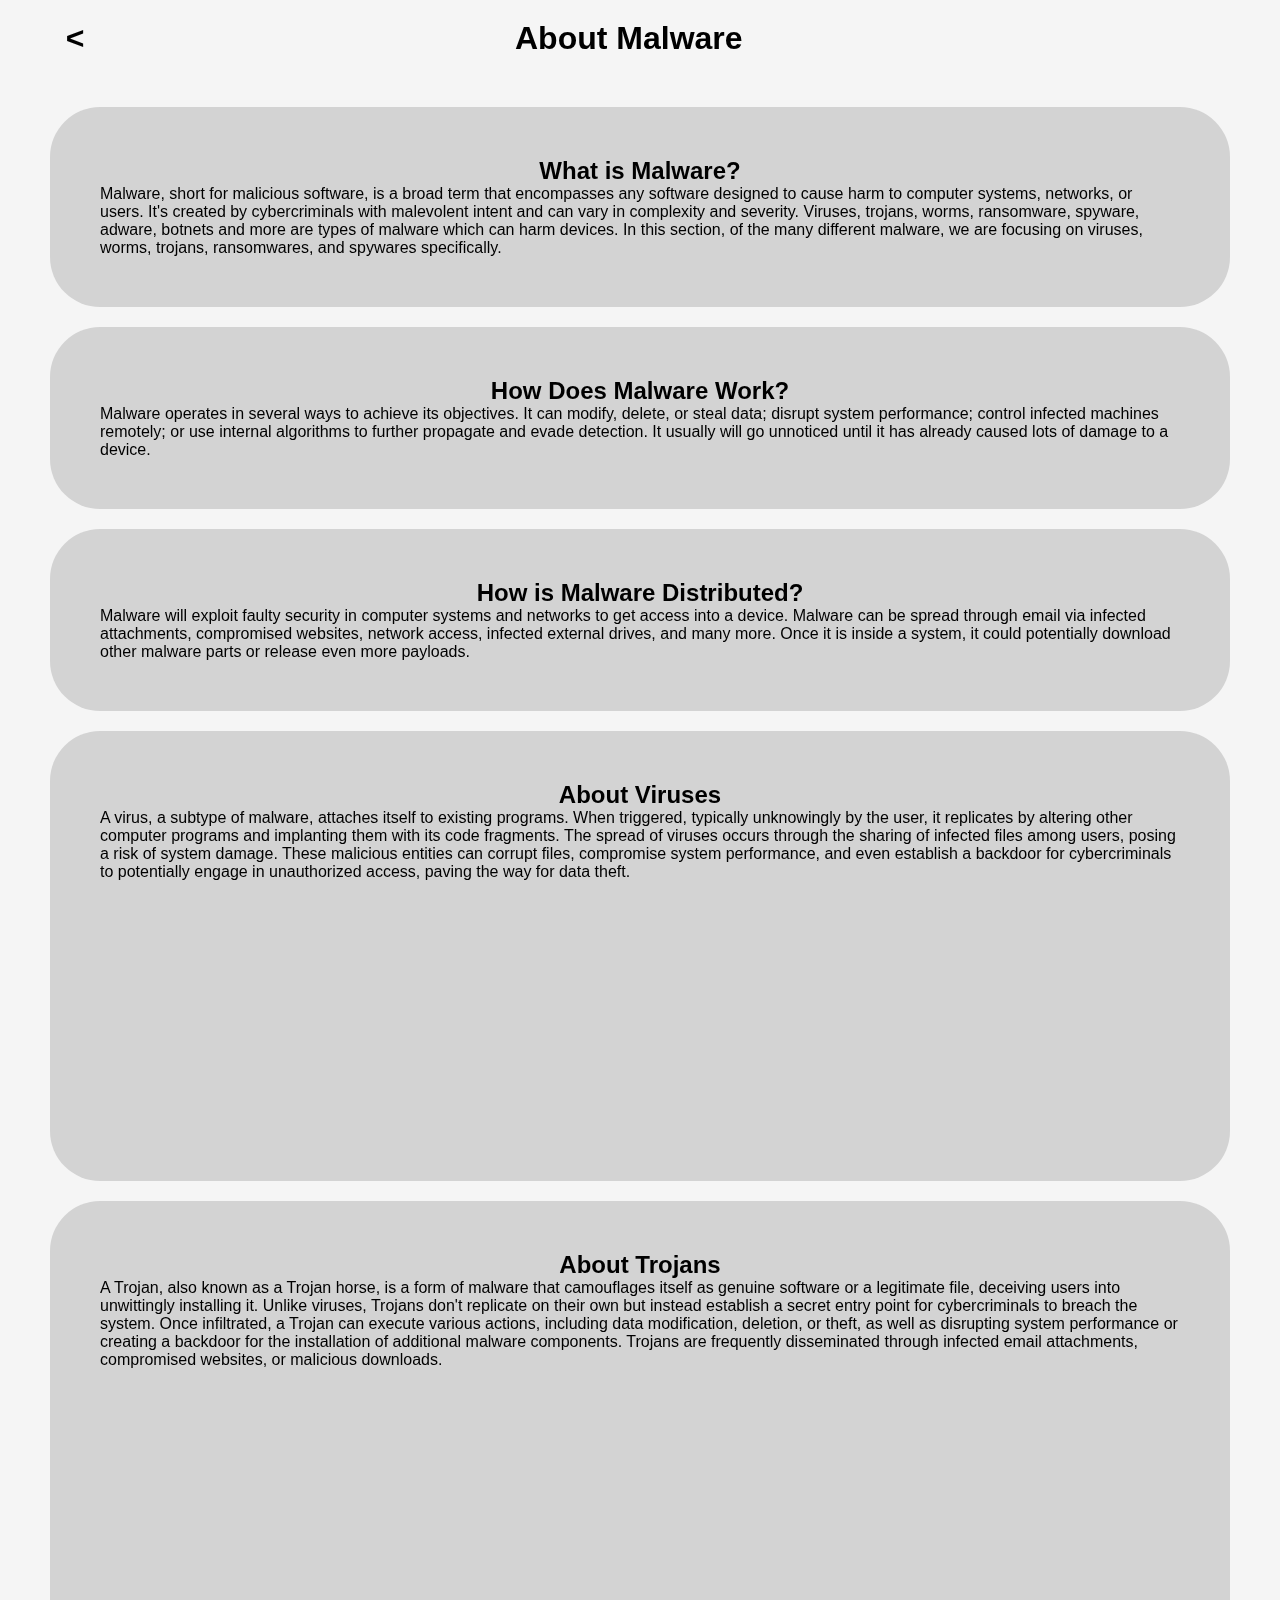
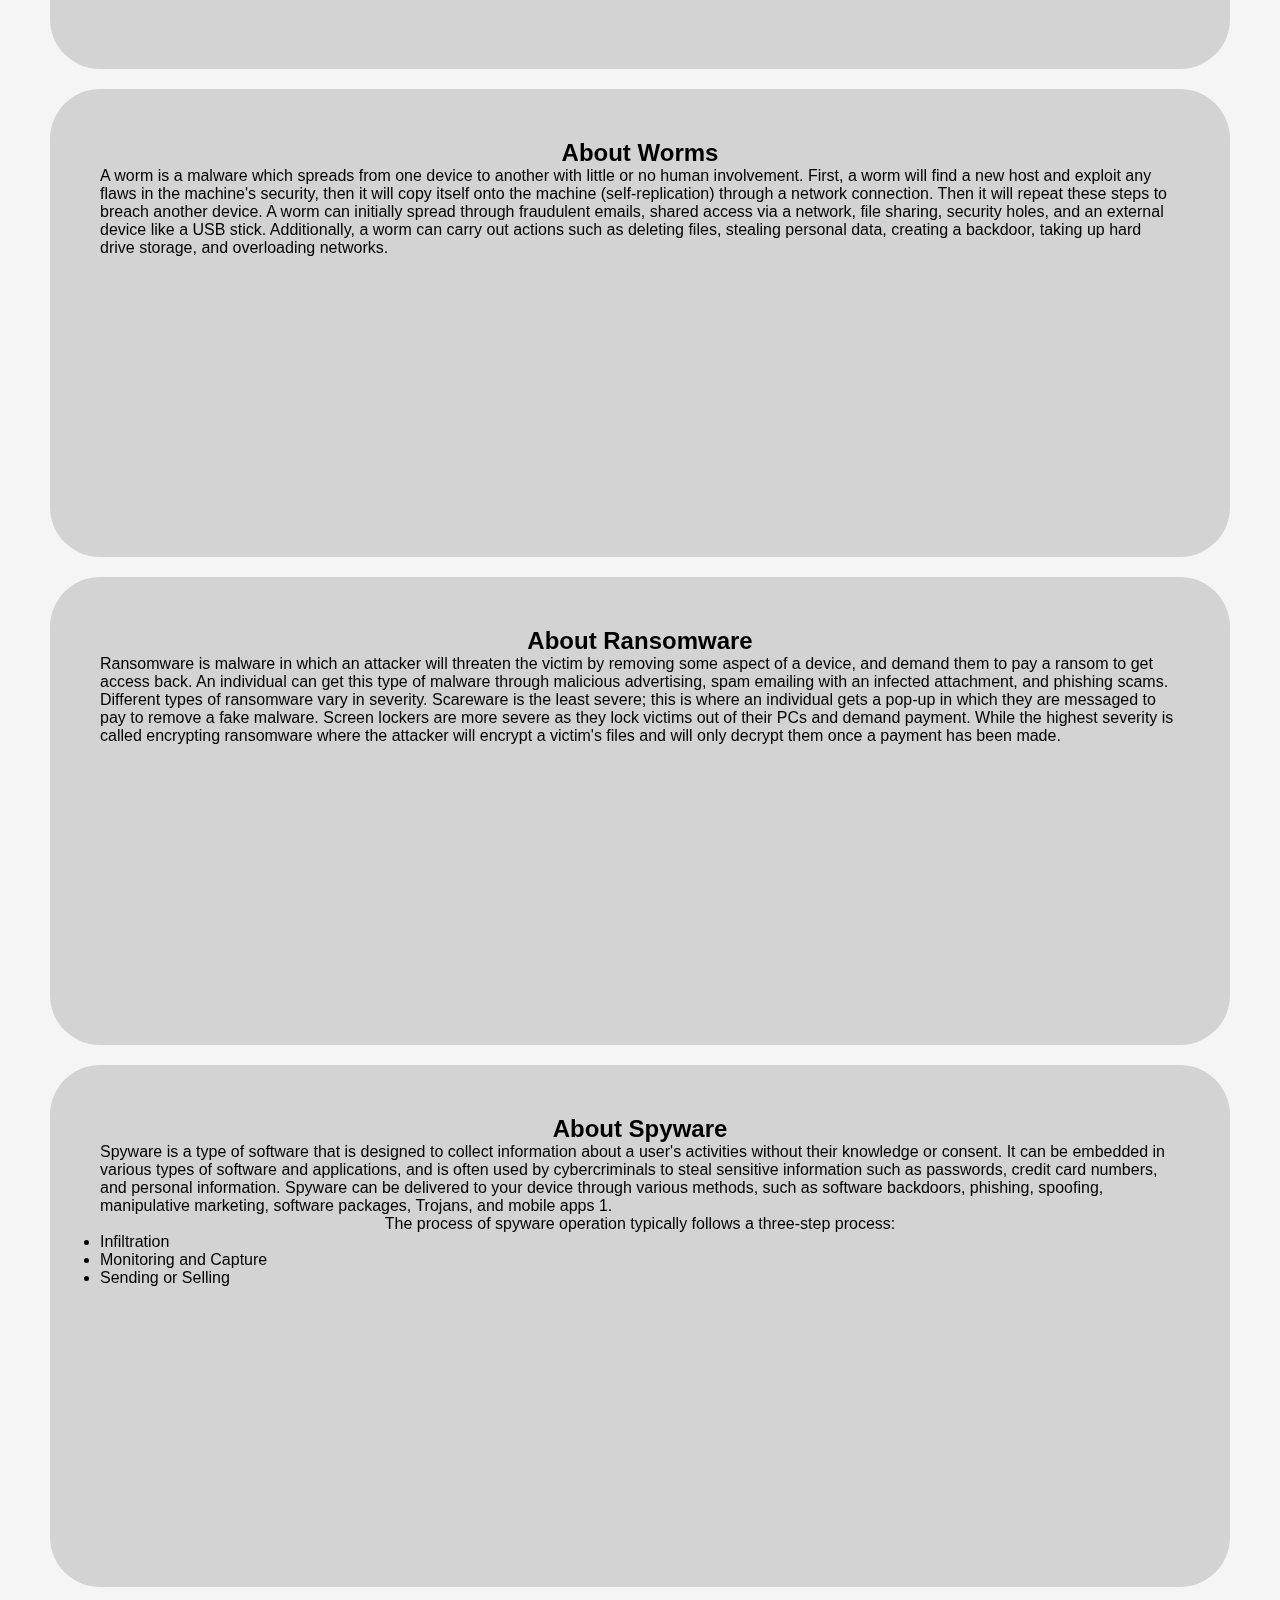
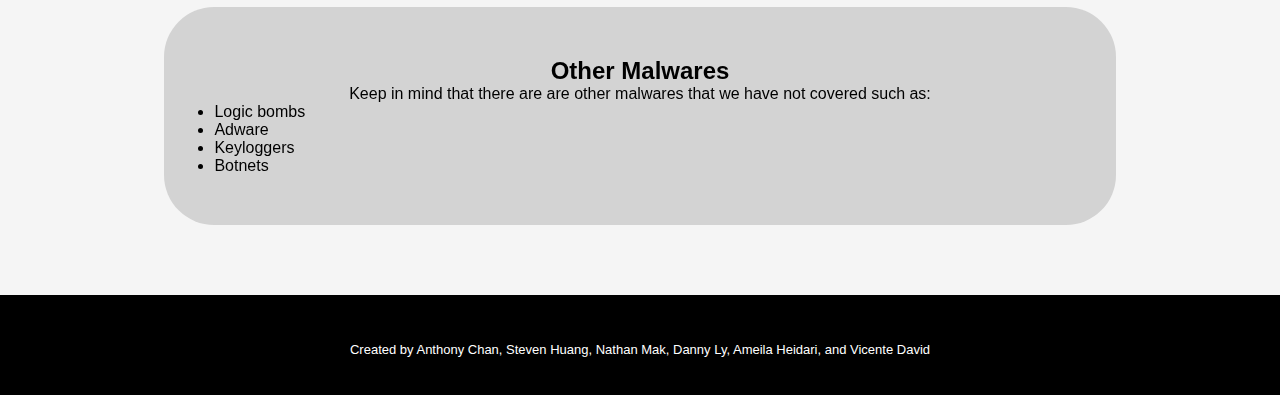
==== commit 4e415208: "finished" ====
--- a/malware.html
+++ b/malware.html
@@ -16,37 +16,35 @@
             <h2 class="about-header">What is Malware?</h2>
             <p>Malware, short for malicious software, is a broad term that encompasses any software designed to cause harm to computer systems, networks, or users. 
             It's created by cybercriminals with malevolent intent and can vary in complexity and severity. 
-            Malware can include viruses, worms, trojans, ransomware, spyware, adware, and more. 
-            In this section of the many different malware, we are focusing on viruses, worms, trojans, ransomwares, and spywares.</p>
+            Viruses, trojans, worms, ransomware, spyware, adware, botnets and more are types of malware which can harm devices.
+            In this section, of the many different malware, we are focusing on viruses, worms, trojans, ransomwares, and spywares specifically.</p>
         </div>
 
         <div class="about-div">
             <h2 class="about-header">How Does Malware Work?</h2>
             <p>Malware operates in several ways to achieve its objectives. It can modify, delete, or steal data; disrupt system performance; control infected machines remotely; or use internal algorithms to further propagate and evade detection. 
-                It often goes unnoticed until it has already caused significant damage.</p>
+                It usually will go unnoticed until it has already caused lots of damage to a device.</p>
         </div>
         
         <div class="about-div">
             <h2 class="about-header">How is Malware Distributed?</h2>
-            <p>Malware exploits vulnerabilities in computer systems and networks to gain entry. 
-                It can be distributed via infected email attachments, compromised websites, peer-to-peer networks, infected USB drives, social engineering tactics, and more. 
-                Once inside a system, it may release additional payloads or download other malware components.</p>    
+            <p>Malware will exploit faulty security in computer systems and networks to get access into a device.  
+                Malware can be spread through email via infected attachments, compromised websites, network access, infected external drives, and many more. 
+                Once it is inside a system, it could potentially download other malware parts or release even more payloads.</p>    
         </div>
         
         <div class="about-div">
             <h2 class="about-header">About Viruses</h2>
-            <p>A virus is a type of malware that attaches to another program and, when executed, usually inadvertently by the user, replicates itself by modifying other computer programs and infecting them with its own bits of code. 
-                Viruses can spread across systems when users share infected files. They often cause damage to the system, corrupting files or affecting system performance. 
-                Viruses can also create a backdoor for cybercriminals to access the system, leading to potential data theft. </p>
+            <p>A virus, a subtype of malware, attaches itself to existing programs. When triggered, typically unknowingly by the user, it replicates by altering other computer programs and implanting them with its code fragments. 
+                The spread of viruses occurs through the sharing of infected files among users, posing a risk of system damage. 
+                These malicious entities can corrupt files, compromise system performance, and even establish a backdoor for cybercriminals to potentially engage in unauthorized access, paving the way for data theft. </p>
             <div class="viruspic"></div>    
         </div>
         
         
         <div class="about-div">
             <h2 class="about-header">About Trojans</h2>
-            <p>Trojan, or Trojan horse, is a type of malware that disguises itself as a legitimate software or file to trick users into installing it. Unlike viruses, Trojans do not replicate themselves but instead create a backdoor for cybercriminals to access the system. 
-                Once installed, a Trojan can perform actions such as modifying, deleting, or stealing data, disrupting system performance, or creating a backdoor for additional malware components to be installed. 
-                Trojans are commonly distributed through infected email attachments, malicious downloads, or compromised websites.</p>
+            <p>A Trojan, also known as a Trojan horse, is a form of malware that camouflages itself as genuine software or a legitimate file, deceiving users into unwittingly installing it. Unlike viruses, Trojans don't replicate on their own but instead establish a secret entry point for cybercriminals to breach the system. Once infiltrated, a Trojan can execute various actions, including data modification, deletion, or theft, as well as disrupting system performance or creating a backdoor for the installation of additional malware components. Trojans are frequently disseminated through infected email attachments, compromised websites, or malicious downloads.</p>
     
             <div class="trojanpic"></div> 
         </div>
@@ -85,6 +83,8 @@
                 <li>Monitoring and Capture</p>    
                 <li>Sending or Selling</p> 
             </ul>   
+
+            <div class="spywarepic"></div>
             
         </div>
       
@@ -95,8 +95,6 @@
                 <li> Logic bombs</li>
                 <li> Adware</li>
                 <li> Keyloggers</li>
-                <li> Rootkits</li>
-                <li> Fileless Malware</li>
                 <li> Botnets</li>
             </ul>
         </div>
--- a/style.css
+++ b/style.css
@@ -253,6 +253,11 @@
   display: flex; 
   justify-content: center;
 }
+.main4{
+  padding-top: 50px;
+  display: flex;
+  justify-content: center;
+}
 
 .button{
   height: 100px;
@@ -260,8 +265,18 @@
   border-radius: 10px;
 }
 
+.button:hover{
+  background-color: red;
+}
+
 .hide{
+  padding: 30px;
   display: none;
+  background-color: #D3D3D3;
+  height: 100px;
+  width: auto;
+  border-radius: 20px;
+
 }
 
 .about{
@@ -298,6 +313,13 @@
   flex-wrap: wrap;
   margin-bottom: 20px;
 }
+
+.resource{
+  display: flex;
+  justify-content: center;
+  padding: 50px;
+}
+
 .logo1 {
 	width:500px;
 	height:500px;
@@ -339,6 +361,13 @@
 	background-image: url(https://www.globalsign.com/application/files/3416/1644/1850/iStock-1022030450.jpg);
 }
 
+.spywarepic {
+	width:600px;
+	height:250px;
+	background-size: cover;
+  mix-blend-mode: multiply;
+	background-image: url(https://signal.avg.com/hs-fs/hubfs/Blog_Content/Avg/Signal/AVG%20Signal%20Images/what_is_spayware_2nd_refresh/avg-spyware.png?width=1320&height=600&name=avg-spyware.png);
+}
 
 /* Footer */
 
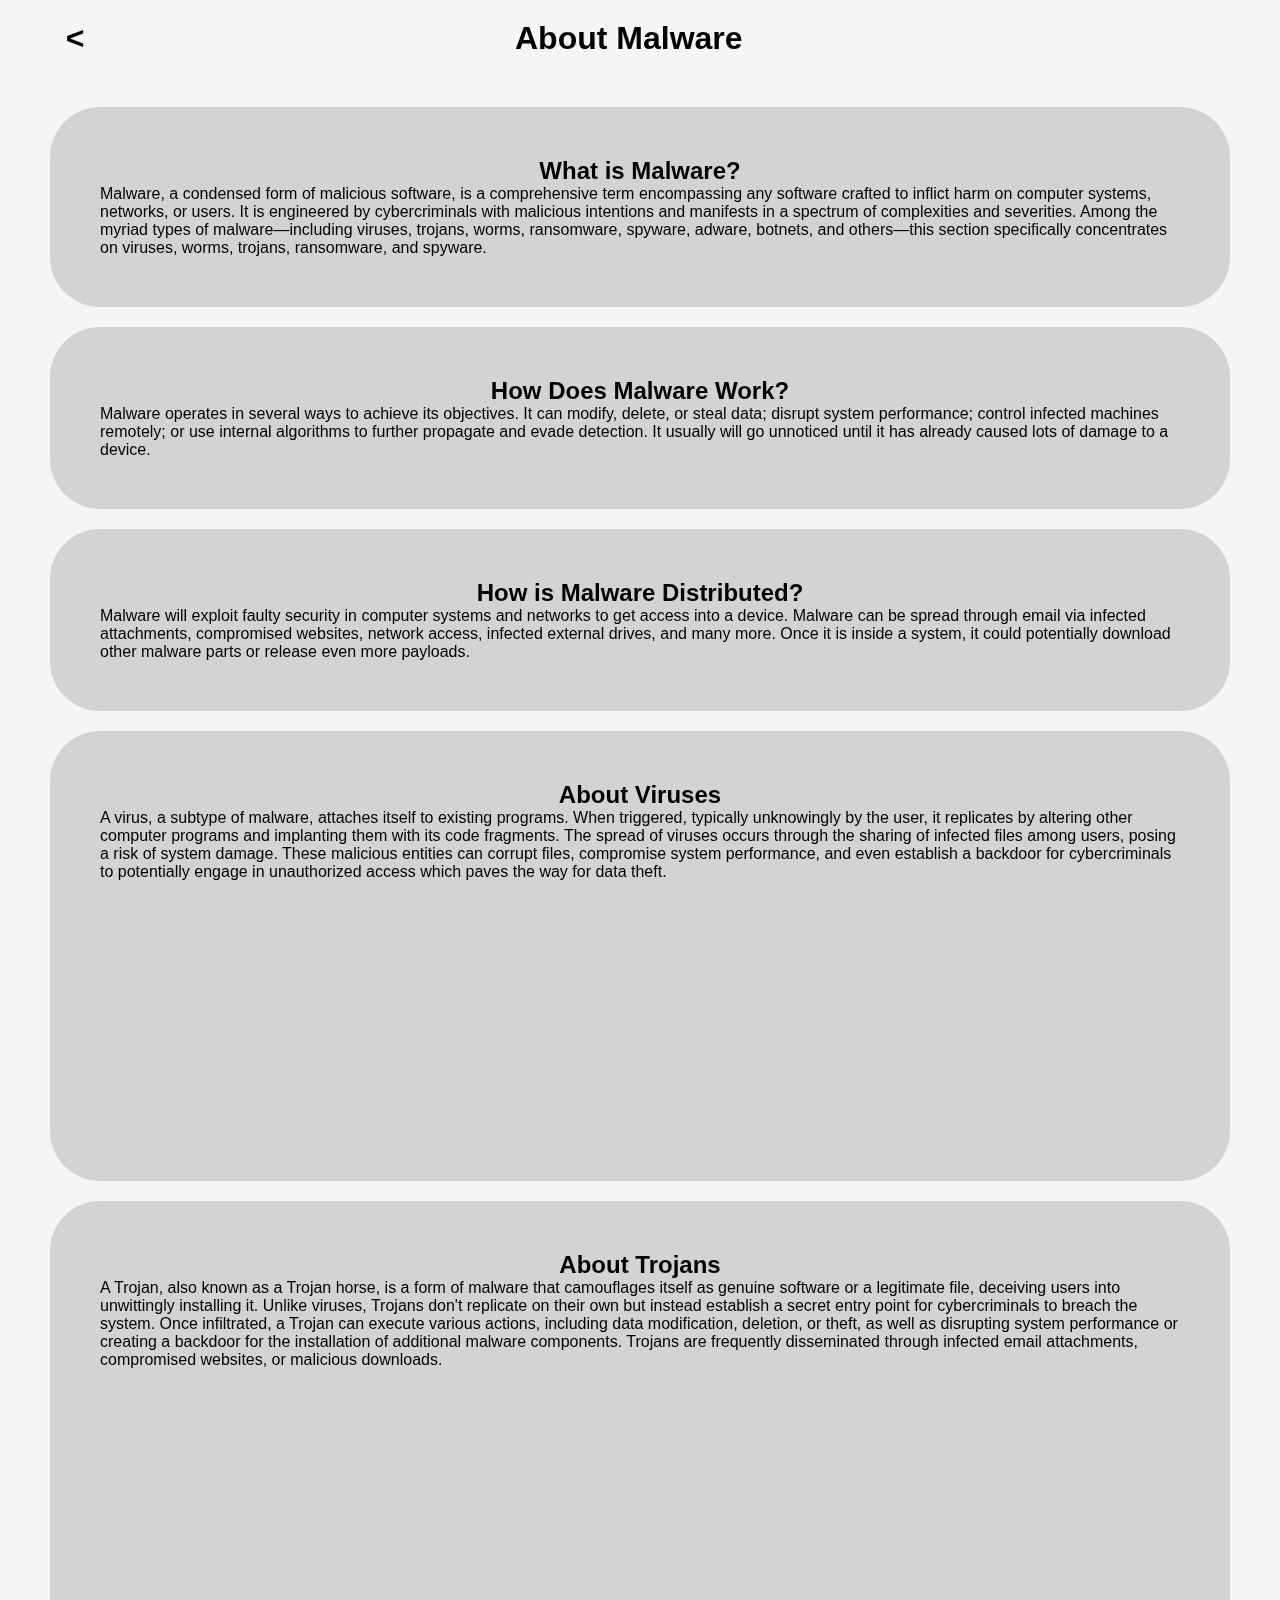
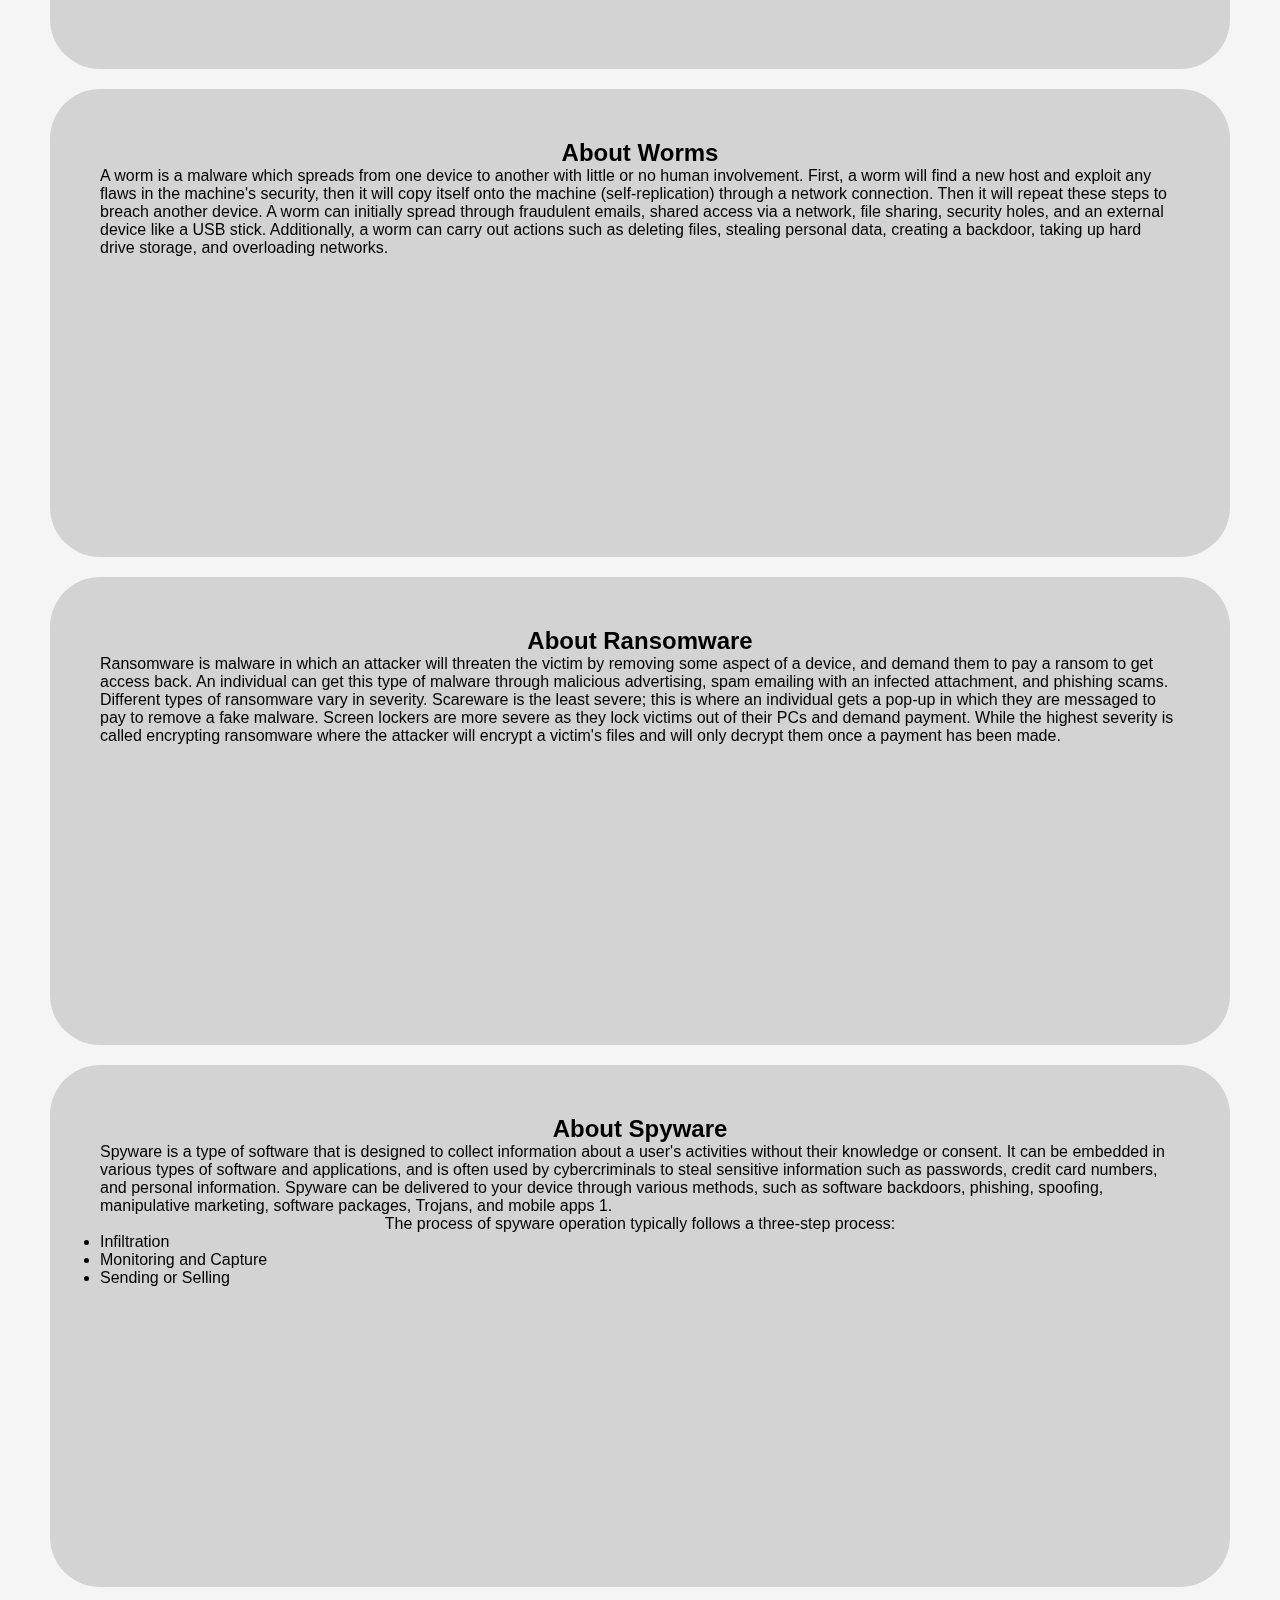
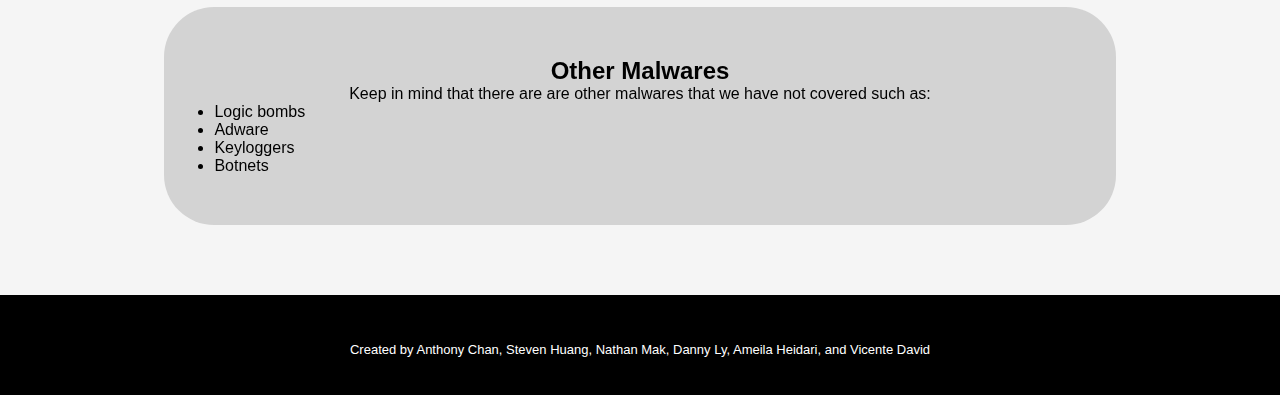
==== commit 8ff0a447: "fixed some things" ====
--- a/malware.html
+++ b/malware.html
@@ -14,10 +14,9 @@
 
         <div class="about-div">
             <h2 class="about-header">What is Malware?</h2>
-            <p>Malware, short for malicious software, is a broad term that encompasses any software designed to cause harm to computer systems, networks, or users. 
-            It's created by cybercriminals with malevolent intent and can vary in complexity and severity. 
-            Viruses, trojans, worms, ransomware, spyware, adware, botnets and more are types of malware which can harm devices.
-            In this section, of the many different malware, we are focusing on viruses, worms, trojans, ransomwares, and spywares specifically.</p>
+            <p>Malware, a condensed form of malicious software, is a comprehensive term encompassing any software crafted to inflict harm on computer systems, networks, or users. 
+                It is engineered by cybercriminals with malicious intentions and manifests in a spectrum of complexities and severities. 
+                Among the myriad types of malware—including viruses, trojans, worms, ransomware, spyware, adware, botnets, and others—this section specifically concentrates on viruses, worms, trojans, ransomware, and spyware.</p>
         </div>
 
         <div class="about-div">
@@ -37,7 +36,7 @@
             <h2 class="about-header">About Viruses</h2>
             <p>A virus, a subtype of malware, attaches itself to existing programs. When triggered, typically unknowingly by the user, it replicates by altering other computer programs and implanting them with its code fragments. 
                 The spread of viruses occurs through the sharing of infected files among users, posing a risk of system damage. 
-                These malicious entities can corrupt files, compromise system performance, and even establish a backdoor for cybercriminals to potentially engage in unauthorized access, paving the way for data theft. </p>
+                These malicious entities can corrupt files, compromise system performance, and even establish a backdoor for cybercriminals to potentially engage in unauthorized access which paves the way for data theft. </p>
             <div class="viruspic"></div>    
         </div>
         
